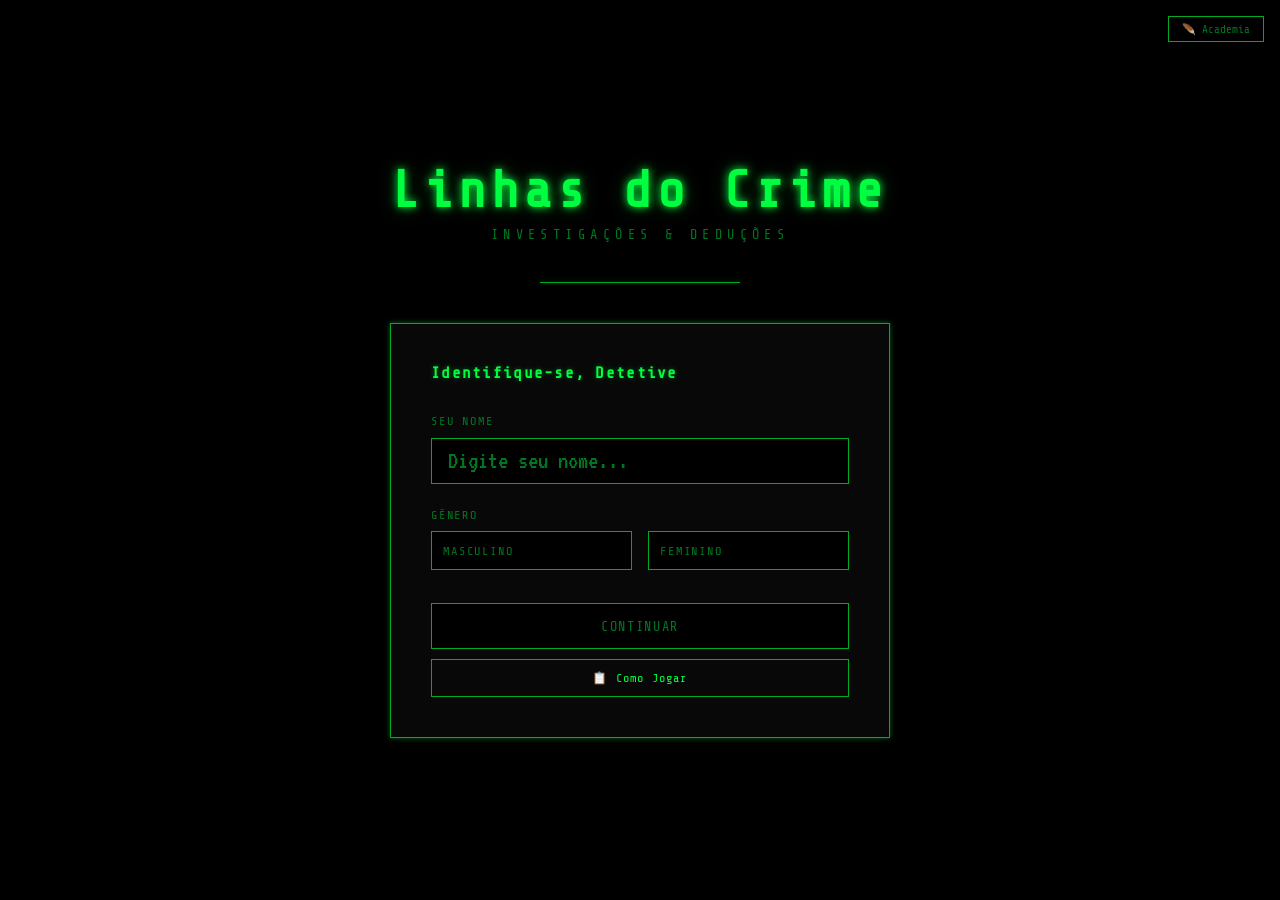
==== index.html @ e570479a "Lançamento inicial do jogo Linhas do Crime - index.html: tela de entrada com cadastro de nome, seleç" ====
<!DOCTYPE html>
<html lang="pt-BR">
<head>
  <meta charset="UTF-8" />
  <meta name="viewport" content="width=device-width, initial-scale=1.0" />
  <title>Linhas do Crime</title>
  <link rel="stylesheet" href="style.css" />
</head>
<body>

<button class="btn-tema btn-tema-flutuante" onclick="Tema.alternar()">🪶 Academia</button>

<div class="tela-inicio">
  <h1 class="logo-titulo">Linhas do Crime</h1>
  <p class="logo-subtitulo">Investigações &amp; Deduções</p>
  <div class="separador"></div>

  <!-- TELA 1: Nome e gênero -->
  <div class="painel" id="tela-cadastro">
    <h2>Identifique-se, Detetive</h2>

    <div class="campo">
      <label for="input-nome">Seu nome</label>
      <input type="text" id="input-nome" placeholder="Digite seu nome..." maxlength="30" />
    </div>

    <div class="campo">
      <label>Gênero</label>
      <div class="opcoes-genero">
        <label class="opcao-genero" id="label-masc">
          <input type="radio" name="genero" value="M" /> Masculino
        </label>
        <label class="opcao-genero" id="label-fem">
          <input type="radio" name="genero" value="F" /> Feminino
        </label>
      </div>
    </div>

    <button class="btn-primario" id="btn-continuar" disabled>Continuar</button>
    <button class="btn-como-jogar" id="btn-como-jogar">📋 Como Jogar</button>
  </div>

  <!-- TELA 3: Manual de Investigação -->
  <div class="painel painel-manual oculto" id="tela-como-jogar">

    <div class="manual-header">
      <span class="manual-icone">📋</span>
      <h2 class="manual-titulo">Manual de Investigação</h2>
    </div>

    <div class="manual-topicos">

      <div class="manual-topico">
        <span class="manual-topico-icone">🔍</span>
        <div>
          <h3>Analise as Pistas</h3>
          <p>Leia as evidências na barra lateral para cruzar as informações do crime.</p>
        </div>
      </div>

      <div class="manual-topico">
        <span class="manual-topico-icone">📝</span>
        <div>
          <h3>Caderno de Notas</h3>
          <p>Clique nas células para alternar:
            <span class="manual-estado-vazio">[ ]</span> Vazio
            <span class="manual-seta">→</span>
            <span class="manual-estado-x">✕</span> Descarte
            <span class="manual-seta">→</span>
            <span class="manual-estado-v">✓</span> Confirmado
          </p>
        </div>
      </div>

      <div class="manual-topico">
        <span class="manual-topico-icone">⚖️</span>
        <div>
          <h3>Formule a Acusação</h3>
          <p>Marque os <span class="manual-estado-v">✓</span> corretos e clique em <strong>"Formular Acusação"</strong> para o veredito.</p>
        </div>
      </div>

    </div>

    <p class="manual-rodape-dica">💡 Cada suspeito possui apenas uma arma e esteve em um único local.</p>

    <button class="btn-primario" id="btn-voltar-manual">← Voltar para o Início</button>
  </div>

  <!-- TELA 2: Modo de jogo -->
  <div class="painel oculto" id="tela-modo">
    <h2>Como deseja jogar?</h2>

    <div class="opcoes-modo">
      <div class="opcao-modo" id="opcao-historia" data-modo="historia">
        <h3>Modo História</h3>
        <p>Os casos são revelados em ordem. Resolva um para desbloquear o próximo.</p>
      </div>
      <div class="opcao-modo" id="opcao-livre" data-modo="livre">
        <h3>Modo Livre</h3>
        <p>Escolha qualquer caso disponível e jogue na ordem que quiser.</p>
      </div>
    </div>

    <!-- Lista de casos (aparece apenas no modo livre) -->
    <div id="lista-casos-container" class="oculto">
      <p class="secao-titulo" style="margin-bottom:0.8rem;">Selecione o caso</p>
      <div class="lista-casos" id="lista-casos"></div>
    </div>

    <button class="btn-primario" id="btn-jogar" disabled>Iniciar Investigação</button>
  </div>
</div>

<script src="casos/registro.js"></script>
<script src="progresso.js"></script>
<script src="tema.js"></script>
<script>Tema.carregar();</script>
<script>
  // Dados do formulário
  let nomeEscolhido = "";
  let generoEscolhido = "";
  let modoEscolhido = "";
  let casoEscolhido = "";

  // ── Tela 1: validação do formulário ──

  const inputNome = document.getElementById("input-nome");
  const btnContinuar = document.getElementById("btn-continuar");
  const radios = document.querySelectorAll("input[name='genero']");

  function validarCadastro() {
    const nomeOk = inputNome.value.trim().length >= 2;
    const generoOk = generoEscolhido !== "";
    btnContinuar.disabled = !(nomeOk && generoOk);
  }

  inputNome.addEventListener("input", validarCadastro);

  radios.forEach(function(radio) {
    radio.addEventListener("change", function() {
      generoEscolhido = this.value;
      document.getElementById("label-masc").classList.toggle("selecionado", generoEscolhido === "M");
      document.getElementById("label-fem").classList.toggle("selecionado", generoEscolhido === "F");
      validarCadastro();
    });
  });

  document.getElementById("btn-como-jogar").addEventListener("click", function() {
    document.getElementById("tela-cadastro").classList.add("oculto");
    document.getElementById("tela-como-jogar").classList.remove("oculto");
  });

  document.getElementById("btn-voltar-manual").addEventListener("click", function() {
    document.getElementById("tela-como-jogar").classList.add("oculto");
    document.getElementById("tela-cadastro").classList.remove("oculto");
  });

  btnContinuar.addEventListener("click", function() {
    nomeEscolhido = inputNome.value.trim();
    Progresso.salvarJogador(nomeEscolhido, generoEscolhido);
    document.getElementById("tela-cadastro").classList.add("oculto");
    document.getElementById("tela-modo").classList.remove("oculto");
  });

  // ── Tela 2: seleção de modo ──

  const btnJogar = document.getElementById("btn-jogar");

  document.querySelectorAll(".opcao-modo").forEach(function(el) {
    el.addEventListener("click", function() {
      document.querySelectorAll(".opcao-modo").forEach(function(o) { o.classList.remove("selecionado"); });
      el.classList.add("selecionado");
      modoEscolhido = el.dataset.modo;

      if (modoEscolhido === "historia") {
        document.getElementById("lista-casos-container").classList.add("oculto");
        // No modo história, seleciona automaticamente o próximo caso desbloqueado
        casoEscolhido = proximoCasoDesbloqueado();
        btnJogar.disabled = !casoEscolhido;
      } else {
        document.getElementById("lista-casos-container").classList.remove("oculto");
        renderizarListaCasos();
        btnJogar.disabled = true;
      }
    });
  });

  function proximoCasoDesbloqueado() {
    for (let i = 0; i < registroCasos.length; i++) {
      if (Progresso.estaDesbloqueado(registroCasos[i], registroCasos)) {
        if (!Progresso.casosConcluidos().includes(registroCasos[i])) {
          return registroCasos[i];
        }
      }
    }
    // Todos concluídos: volta ao primeiro
    return registroCasos[0];
  }

  function renderizarListaCasos() {
    const container = document.getElementById("lista-casos");
    container.innerHTML = "";
    const concluidos = Progresso.casosConcluidos();

    registroCasos.forEach(function(id) {
      const desbloqueado = Progresso.estaDesbloqueado(id, registroCasos);
      const concluido = concluidos.includes(id);

      const item = document.createElement("div");
      item.className = "item-caso" + (desbloqueado ? "" : " bloqueado");

      item.innerHTML =
        "<div>" +
          "<div class='item-caso-numero'>#" + id + "</div>" +
          "<div class='item-caso-titulo'>Carregando...</div>" +
        "</div>" +
        "<div class='item-caso-status" + (concluido ? " concluido" : "") + "'>" +
          (concluido ? "Concluído ✓" : desbloqueado ? "Disponível" : "Bloqueado 🔒") +
        "</div>";

      if (desbloqueado) {
        item.addEventListener("click", function() {
          document.querySelectorAll(".item-caso").forEach(function(i) { i.style.borderColor = ""; });
          item.style.borderColor = "var(--dourado)";
          casoEscolhido = id;
          btnJogar.disabled = false;
        });
      }

      container.appendChild(item);
    });

    // Carrega os títulos dos casos dinamicamente
    carregarTitulosCasos();
  }

  function carregarTitulosCasos() {
    // Os títulos são lidos dos objetos de caso que já estão carregados
    const itens = document.querySelectorAll(".item-caso");
    itens.forEach(function(item, i) {
      const id = registroCasos[i];
      const casoObj = window["caso" + id];
      if (casoObj) {
        item.querySelector(".item-caso-titulo").textContent = casoObj.titulo;
      }
    });
  }

  btnJogar.addEventListener("click", function() {
    if (!casoEscolhido) return;
    window.location.href = "jogo.html?caso=" + casoEscolhido + "&modo=" + modoEscolhido;
  });

  // ── Verifica se jogador já tem cadastro salvo ──
  const jogadorSalvo = Progresso.carregarJogador();
  if (jogadorSalvo) {
    inputNome.value = jogadorSalvo.nome;
    generoEscolhido = jogadorSalvo.genero;
    const radioSalvo = document.querySelector("input[value='" + jogadorSalvo.genero + "']");
    if (radioSalvo) radioSalvo.checked = true;
    document.getElementById("label-masc").classList.toggle("selecionado", jogadorSalvo.genero === "M");
    document.getElementById("label-fem").classList.toggle("selecionado", jogadorSalvo.genero === "F");
    validarCadastro();
  }
</script>

<!-- Carrega todos os casos para que os títulos fiquem disponíveis na lista -->
<script src="casos/20260001.js"></script>
<script src="casos/20260002.js"></script>

</body>
</html>
---- style.css ----
/* ─── FONTES ─── */
@import url('https://fonts.googleapis.com/css2?family=Share+Tech+Mono&family=VT323&family=Playfair+Display:wght@600&display=swap');

/* ─── RESET ─── */
*, *::before, *::after { box-sizing: border-box; margin: 0; padding: 0; }

:root {
  --bg:         #000000;
  --bg2:        #080808;
  --card:       #0a0a0a;
  --verde:      #00ff41;
  --verde-med:  #00cc33;
  --verde-dim:  #007722;
  --verde-dark: #002200;
  --borda:      #00aa22;
  --branco:     #ffffff;
  --branco-dim: #cccccc;
  --texto:      #ffffff;
  --texto-dim:  #00aa22;
  --glow:       0 0 8px #00ff41, 0 0 20px rgba(0,255,65,0.3);
  --glow-fraco: 0 0 5px rgba(0,255,65,0.4);
}

body {
  background-color: var(--bg);
  color: var(--texto);
  font-family: 'VT323', monospace;
  font-size: 26px;
  min-height: 100vh;
}

/* ─── TELA DE INÍCIO ─── */
.tela-inicio {
  display: flex;
  flex-direction: column;
  align-items: center;
  justify-content: center;
  min-height: 100vh;
  padding: 2rem;
}

.logo-titulo {
  font-family: 'Share Tech Mono', monospace;
  font-size: 3.2rem;
  color: var(--verde);
  text-align: center;
  text-shadow: var(--glow);
  letter-spacing: 0.1em;
  margin-bottom: 0.5rem;
}

.logo-subtitulo {
  font-family: 'Share Tech Mono', monospace;
  font-size: 0.85rem;
  color: var(--verde-dim);
  letter-spacing: 0.4em;
  text-transform: uppercase;
  text-align: center;
  margin-bottom: 2.5rem;
}

.btn-como-jogar {
  width: 100%;
  background: transparent;
  color: var(--verde);
  border: 1px solid var(--borda);
  font-family: 'Share Tech Mono', monospace;
  font-size: 0.75rem;
  letter-spacing: 0.1em;
  padding: 0.7rem;
  cursor: pointer;
  margin-top: 0.6rem;
  transition: background 0.2s, border-color 0.2s, box-shadow 0.2s;
}

.btn-como-jogar:hover {
  background: #001a00;
  border-color: var(--verde);
  box-shadow: var(--glow-fraco);
}

.separador {
  width: 200px;
  height: 1px;
  background: var(--borda);
  box-shadow: var(--glow-fraco);
  margin: 0 auto 2.5rem;
}

.painel {
  background: var(--bg2);
  border: 1px solid var(--borda);
  box-shadow: var(--glow-fraco);
  padding: 2.5rem;
  width: 100%;
  max-width: 500px;
}

.painel h2 {
  font-family: 'Share Tech Mono', monospace;
  font-size: 1rem;
  color: var(--verde);
  margin-bottom: 2rem;
  letter-spacing: 0.08em;
  text-shadow: var(--glow-fraco);
}

.campo { margin-bottom: 1.5rem; }

.campo label {
  display: block;
  font-family: 'Share Tech Mono', monospace;
  font-size: 0.75rem;
  color: var(--verde-dim);
  letter-spacing: 0.15em;
  text-transform: uppercase;
  margin-bottom: 0.6rem;
}

.campo input[type="text"] {
  width: 100%;
  background: var(--bg);
  border: 1px solid var(--borda);
  color: var(--branco);
  font-family: 'VT323', monospace;
  font-size: 1.6rem;
  padding: 0.6rem 1rem;
  outline: none;
  transition: border-color 0.2s, box-shadow 0.2s;
}

.campo input[type="text"]:focus {
  border-color: var(--verde);
  box-shadow: var(--glow-fraco);
}

.campo input[type="text"]::placeholder { color: var(--verde-dim); }

/* ─── GÊNERO ─── */
.opcoes-genero { display: flex; gap: 1rem; }

.opcao-genero {
  flex: 1;
  display: flex;
  align-items: center;
  justify-content: center;
  gap: 0.5rem;
  background: var(--bg);
  border: 1px solid var(--borda);
  padding: 0.7rem;
  cursor: pointer;
  font-family: 'VT323', monospace;
  font-size: 1.5rem;
  color: var(--branco-dim);
  transition: border-color 0.2s, color 0.2s, box-shadow 0.2s;
}

.opcao-genero input[type="radio"] { display: none; }

.opcao-genero.selecionado {
  border-color: var(--verde);
  color: var(--branco);
  box-shadow: var(--glow-fraco);
}

/* ─── BOTÕES ─── */
.btn-primario {
  width: 100%;
  background: var(--verde-dark);
  color: var(--verde);
  border: 1px solid var(--verde);
  font-family: 'Share Tech Mono', monospace;
  font-size: 0.85rem;
  letter-spacing: 0.12em;
  text-transform: uppercase;
  padding: 0.9rem;
  cursor: pointer;
  box-shadow: var(--glow-fraco);
  transition: background 0.2s, box-shadow 0.2s;
}

.btn-primario:hover {
  background: #003300;
  box-shadow: var(--glow);
}

.btn-primario:disabled {
  background: var(--bg);
  color: var(--verde-dim);
  border-color: var(--borda);
  box-shadow: none;
  cursor: not-allowed;
}

.btn-secundario {
  flex: 1;
  background: transparent;
  color: var(--verde-dim);
  border: 1px solid var(--borda);
  font-family: 'VT323', monospace;
  font-size: 1.2rem;
  padding: 0.7rem;
  cursor: pointer;
  transition: color 0.2s, border-color 0.2s;
}

.btn-secundario:hover {
  color: var(--verde);
  border-color: var(--verde);
}

.oculto { display: none !important; }

/* ─── MODO DE JOGO ─── */
.opcoes-modo { display: flex; flex-direction: column; gap: 1rem; margin-bottom: 1.5rem; }

.opcao-modo {
  background: var(--bg);
  border: 1px solid var(--borda);
  padding: 1.2rem 1.5rem;
  cursor: pointer;
  transition: border-color 0.2s, box-shadow 0.2s;
}

.opcao-modo:hover {
  border-color: var(--verde);
  box-shadow: var(--glow-fraco);
}

.opcao-modo h3 {
  font-family: 'Share Tech Mono', monospace;
  font-size: 0.9rem;
  color: var(--branco);
  margin-bottom: 0.4rem;
}

.opcao-modo p {
  font-family: 'VT323', monospace;
  color: var(--branco-dim);
  font-size: 1.2rem;
}

.opcao-modo.selecionado {
  border-color: var(--verde);
  background: #001a00;
  box-shadow: var(--glow-fraco);
}

/* ─── MANUAL DE INVESTIGAÇÃO ─── */
.painel-manual {
  max-width: 520px;
  padding: 1.5rem 2rem;
}

.manual-header {
  display: flex;
  align-items: center;
  gap: 0.7rem;
  margin-bottom: 1.2rem;
  padding-bottom: 0.8rem;
  border-bottom: 1px solid var(--borda);
}

.manual-icone { font-size: 1.4rem; }

.manual-titulo {
  font-family: 'Share Tech Mono', monospace;
  font-size: 1rem;
  color: var(--verde);
  text-shadow: var(--glow-fraco);
  letter-spacing: 0.1em;
  margin-bottom: 0;
}

.manual-topicos {
  display: flex;
  flex-direction: column;
  gap: 1rem;
  margin-bottom: 1.2rem;
}

.manual-topico {
  display: flex;
  align-items: flex-start;
  gap: 0.9rem;
  border-left: 3px solid var(--borda);
  padding: 0.6rem 0 0.6rem 1rem;
  transition: border-color 0.2s;
}

.manual-topico:hover { border-color: var(--verde); }

.manual-topico-icone { font-size: 1.3rem; flex-shrink: 0; margin-top: 0.1rem; }

.manual-topico h3 {
  font-family: 'Share Tech Mono', monospace;
  font-size: 0.78rem;
  color: var(--branco);
  letter-spacing: 0.05em;
  margin-bottom: 0.3rem;
}

.manual-topico p {
  font-family: 'VT323', monospace;
  font-size: 1.2rem;
  color: var(--branco-dim);
  line-height: 1.5;
}

.manual-topico p strong { color: var(--branco); }

.manual-estado-vazio {
  font-family: 'VT323', monospace;
  color: var(--verde-dim);
  border: 1px solid var(--borda);
  padding: 0 0.4rem;
  font-size: 1rem;
}

.manual-estado-x {
  color: #ff2222;
  text-shadow: 0 0 5px rgba(255,0,0,0.4);
  font-size: 1.1rem;
}

.manual-estado-v {
  color: var(--verde);
  text-shadow: var(--glow-fraco);
  font-size: 1.1rem;
}

.manual-seta {
  font-family: 'VT323', monospace;
  color: var(--borda);
  font-size: 1rem;
}

.manual-rodape-dica {
  font-family: 'VT323', monospace;
  font-size: 1.1rem;
  color: #aaaa66;
  border-top: 1px solid #222200;
  padding-top: 0.8rem;
  margin-bottom: 1.2rem;
  line-height: 1.4;
}

/* ─── LISTA DE CASOS ─── */
.lista-casos { display: flex; flex-direction: column; gap: 0.6rem; margin-bottom: 1.5rem; }

.item-caso {
  display: flex;
  align-items: center;
  justify-content: space-between;
  background: var(--bg);
  border: 1px solid var(--borda);
  padding: 0.9rem 1.2rem;
  cursor: pointer;
  transition: border-color 0.2s, box-shadow 0.2s;
}

.item-caso:hover {
  border-color: var(--verde);
  box-shadow: var(--glow-fraco);
}

.item-caso.bloqueado { opacity: 0.3; cursor: not-allowed; }

.item-caso-numero {
  font-family: 'Share Tech Mono', monospace;
  font-size: 1rem;
  color: var(--verde);
}

.item-caso-titulo {
  font-family: 'VT323', monospace;
  font-size: 1.3rem;
  color: var(--branco);
}

.item-caso-status { font-family: 'VT323', monospace; font-size: 1rem; color: var(--verde-dim); }
.item-caso-status.concluido { color: var(--verde); text-shadow: var(--glow-fraco); }

/* ─── CABEÇALHO DO JOGO ─── */
.jogo-header {
  background: var(--bg2);
  border-bottom: 1px solid var(--borda);
  padding: 0.7rem 1.5rem;
  display: flex;
  align-items: center;
  gap: 1.5rem;
  flex-shrink: 0;
}

.btn-voltar {
  background: transparent;
  color: var(--verde-dim);
  border: 1px solid var(--borda);
  font-family: 'Share Tech Mono', monospace;
  font-size: 0.72rem;
  padding: 0.35rem 0.8rem;
  cursor: pointer;
  white-space: nowrap;
  transition: color 0.15s, border-color 0.15s;
  flex-shrink: 0;
}

.btn-voltar:hover {
  color: var(--branco);
  border-color: var(--branco);
}

.caso-numero {
  font-family: 'Share Tech Mono', monospace;
  font-size: 1.1rem;
  color: var(--verde);
  letter-spacing: 0.2em;
  text-shadow: var(--glow-fraco);
  white-space: nowrap;
}

.caso-titulo {
  font-family: 'Share Tech Mono', monospace;
  font-size: 1rem;
  color: var(--branco);
  text-shadow: var(--glow-fraco);
}

/* ─── CORPO DO JOGO — tela cheia ─── */
html, body { height: 100%; overflow: hidden; }

body {
  display: flex;
  flex-direction: column;
}

.jogo-corpo {
  flex: 1;
  display: flex;
  flex-direction: column;
  overflow: hidden;
  padding: 0;
}

/* ─── FAIXA DA HISTÓRIA ─── */
.faixa-historia {
  flex-shrink: 0;
  padding: 0.6rem 1.2rem;
  background: var(--bg2);
  border-bottom: 1px solid var(--borda);
  display: flex;
  align-items: baseline;
  gap: 1rem;
}

.faixa-historia .secao-titulo {
  white-space: nowrap;
  margin-bottom: 0;
  border-bottom: none;
  padding-bottom: 0;
}

#historia {
  font-family: 'VT323', monospace;
  font-size: 1.3rem;
  line-height: 1.5;
  color: var(--branco);
}

/* ─── CURSOR MÁQUINA DE ESCREVER ─── */
.cursor-digitando {
  display: inline;
  color: var(--verde);
  font-weight: bold;
  animation: piscar-cursor 0.55s step-end infinite;
  transition: opacity 0.4s;
}

@keyframes piscar-cursor {
  0%, 100% { opacity: 1; }
  50%       { opacity: 0; }
}

body.academia .cursor-digitando {
  color: #8b5e1a;
}

/* ─── TÍTULOS DE SEÇÃO ─── */
.secao-titulo {
  font-family: 'Share Tech Mono', monospace;
  font-size: 0.8rem;
  color: var(--branco);
  letter-spacing: 0.2em;
  text-transform: uppercase;
  border-bottom: 1px solid var(--borda);
  padding-bottom: 0.4rem;
  margin-bottom: 0.6rem;
  display: block;
}

/* ─── GRADE PRINCIPAL: 4 colunas ─── */
.grade-principal {
  flex: 1;
  display: grid;
  grid-template-columns: 1fr 1fr 1fr 1.2fr;
  gap: 0;
  overflow: hidden;
}

.coluna {
  display: flex;
  flex-direction: column;
  border-right: 1px solid var(--borda);
  padding: 0.8rem;
  overflow: hidden;
}

.coluna:last-child { border-right: none; }

.coluna-cards {
  flex: 1;
  overflow-y: auto;
  display: flex;
  flex-direction: column;
  gap: 0.5rem;
  padding-right: 0.3rem;
}

/* Scrollbar discreta */
.coluna-cards::-webkit-scrollbar { width: 4px; }
.coluna-cards::-webkit-scrollbar-track { background: transparent; }
.coluna-cards::-webkit-scrollbar-thumb { background: var(--borda); }

/* Coluna de pistas empurra o botão para baixo */
.coluna-pistas {
  display: flex;
  flex-direction: column;
}

.coluna-pistas .coluna-cards { flex: 1; }

/* ─── GRADE DE CARTÕES (mantida para compatibilidade) ─── */
.grade-cards {
  display: grid;
  grid-template-columns: repeat(3, 1fr);
  gap: 1rem;
}

.card {
  background: var(--card);
  border: 1px solid var(--borda);
  transition: border-color 0.2s, box-shadow 0.2s;
}

.card-info {
  flex: 1;
  display: flex;
  flex-direction: column;
  justify-content: center;
  padding: 0.6rem 0.8rem;
  min-width: 0;
}

.card h3 {
  font-family: 'Share Tech Mono', monospace;
  font-size: 0.95rem;
  color: var(--branco);
  line-height: 1.5;
  margin-bottom: 0.25rem;
}

.card ul {
  list-style: none;
  font-family: 'VT323', monospace;
  font-size: 1.2rem;
  color: var(--branco-dim);
  line-height: 1.5;
}

.card ul li::before { content: "> "; color: var(--verde); }

.card .detalhe, .card-info p {
  font-family: 'VT323', monospace;
  font-size: 1.15rem;
  color: var(--branco-dim);
  line-height: 1.4;
  margin-top: 0.25rem;
}

.card .peso, .card .ambiente {
  font-family: 'Share Tech Mono', monospace;
  font-size: 0.68rem;
  color: var(--verde);
  text-transform: uppercase;
  letter-spacing: 0.1em;
  margin-bottom: 0.25rem;
}

/* ─── CARTÃO: layout horizontal ─── */
.card {
  display: flex;
  flex-direction: row;
  align-items: stretch;
}

/* ─── MINIATURA À ESQUERDA ─── */
.card-imagem {
  width: 80px;
  min-width: 80px;
  overflow: hidden;
  border-right: 1px solid var(--borda);
  flex-shrink: 0;
}

.card-imagem img {
  width: 100%;
  height: 100%;
  object-fit: cover;
  display: block;
  filter: grayscale(40%) sepia(60%) hue-rotate(80deg) brightness(0.75);
  transition: filter 0.3s;
}

/* Armas: mostra o objeto inteiro sem cortar */
.card-arma .card-imagem {
  background: #050505;
}

.card-arma .card-imagem img {
  object-fit: contain;
  padding: 6px;
}

.card-destacado .card-imagem img {
  filter: grayscale(0%) sepia(80%) hue-rotate(80deg) brightness(0.9);
}

.card-imagem-vazia {
  display: flex;
  align-items: center;
  justify-content: center;
  color: var(--borda);
  font-family: 'Share Tech Mono', monospace;
  font-size: 0.45rem;
  writing-mode: vertical-rl;
  letter-spacing: 0.1em;
  background: var(--bg2);
}

.card-imagem-vazia::after { content: "SEM IMAGEM"; }

/* ─── SPOTLIGHT: quando há pista ativa, escurece quem não é relevante ─── */
.grade-ativa .card {
  opacity: 0.25;
  filter: brightness(0.4);
  transition: opacity 0.25s, filter 0.25s, border-color 0.25s, box-shadow 0.25s;
}

/* Cartão destacado: aparece com força total */
.grade-ativa .card-destacado {
  opacity: 1;
  filter: brightness(1.1);
  border-color: var(--verde);
  border-width: 2px;
  box-shadow: 0 0 12px #00ff41, 0 0 30px rgba(0,255,65,0.5), inset 0 0 8px rgba(0,255,65,0.08);
  transform: scale(1.03);
  z-index: 2;
  position: relative;
}

.grade-ativa .card-destacado h3 {
  color: var(--verde);
  text-shadow: var(--glow);
}

.grade-ativa .card-destacado .card-imagem img {
  filter: grayscale(0%) sepia(30%) hue-rotate(80deg) brightness(1.1);
}

/* ─── TAMANHOS POR TIPO DE CARTÃO ─── */

/* Suspeitos: levemente menores */
.card-suspeito .card-imagem { width: 70px; min-width: 70px; }
.card-suspeito h3            { font-size: 0.7rem; }
.card-suspeito .card ul      { font-size: 1rem; }
.card-suspeito .card-info p  { font-size: 0.95rem; }

/* Armas e Locais: maiores */
.card-arma .card-imagem,
.card-local .card-imagem     { width: 100px; min-width: 100px; }
.card-arma h3,
.card-local h3               { font-size: 0.88rem; }
.card-arma .card ul,
.card-local .card ul         { font-size: 1.3rem; }
.card-arma .card-info p,
.card-local .card-info p     { font-size: 1.25rem; }
.card-arma .card .peso,
.card-local .card .ambiente  { font-size: 0.72rem; }

/* ─── PISTAS ─── */
.pista {
  background: #1a2a1a;
  border: 1px solid #448844;
  padding: 0.8rem 1rem 0.8rem 2.5rem;
  margin-bottom: 0.5rem;
  cursor: pointer;
  font-family: 'VT323', monospace;
  font-size: 1.3rem;
  line-height: 1.5;
  color: #ddf0dd;
  position: relative;
  transition: border-color 0.2s, box-shadow 0.2s, color 0.2s, background 0.2s;
}

.pista::before {
  content: "?";
  font-family: 'Share Tech Mono', monospace;
  font-size: 0.85rem;
  color: var(--verde);
  position: absolute;
  left: 1rem;
  top: 50%;
  transform: translateY(-50%);
}

.pista:hover {
  border-color: var(--verde);
  box-shadow: var(--glow-fraco);
  color: var(--verde);
}

.pista-ativa {
  border-color: var(--verde);
  background: #001a00;
  color: var(--branco);
  box-shadow: var(--glow-fraco);
}

.pista-ativa::before {
  content: "▶";
  color: var(--verde);
  font-size: 0.75rem;
}

.pista-vista {
  color: #88aa88;
  border-color: #2a4a2a;
  background: #111e11;
}

.pista-vista::before {
  content: "✓";
  color: var(--verde-med);
}

/* Pista vista E ativa ao mesmo tempo */
.pista-vista.pista-ativa {
  color: var(--branco);
  border-color: var(--verde);
  background: #001a00;
  box-shadow: var(--glow-fraco);
}

.pista-vista.pista-ativa::before {
  content: "▶";
  color: var(--verde);
  font-size: 0.75rem;
}

/* ─── PREVIEW DE IMAGEM (hover) ─── */
.img-preview {
  position: fixed;
  z-index: 200;
  border: 2px solid var(--verde);
  box-shadow: var(--glow);
  background: #000;
  pointer-events: none;
  opacity: 0;
  transition: opacity 0.15s;
}

.img-preview.visivel { opacity: 1; }

.img-preview img {
  width: 260px;
  height: 260px;
  object-fit: contain;
  display: block;
  filter: none;
}

/* ─── BOTÕES CADERNO + ACUSAR ─── */
.container-acusar {
  text-align: center;
  padding: 0.8rem 0;
  flex-shrink: 0;
  display: flex;
  flex-direction: column;
  gap: 0.5rem;
}

.btn-caderno {
  width: 100%;
  background: transparent;
  color: var(--verde);
  border: 1px solid var(--borda);
  font-family: 'Share Tech Mono', monospace;
  font-size: 0.85rem;
  letter-spacing: 0.08em;
  padding: 0.7rem;
  cursor: pointer;
  transition: background 0.2s, box-shadow 0.2s;
}

.btn-caderno:hover {
  background: #001a00;
  box-shadow: var(--glow-fraco);
}

/* ─── BOTÃO ACUSAR ─── */
.btn-acusar {
  background: var(--verde-dark);
  color: var(--verde);
  border: 1px solid var(--verde);
  font-family: 'Share Tech Mono', monospace;
  font-size: 0.85rem;
  letter-spacing: 0.15em;
  text-transform: uppercase;
  padding: 1rem 3rem;
  cursor: pointer;
  box-shadow: var(--glow-fraco);
  transition: background 0.2s, box-shadow 0.2s;
}

.btn-acusar:hover {
  background: #003300;
  box-shadow: var(--glow);
}

/* ─── MODAL CADERNO DE ANOTAÇÕES ─── */
.modal-caderno-conteudo {
  background: var(--bg2);
  border: 1px solid var(--verde);
  box-shadow: var(--glow);
  padding: 2rem 2.5rem 2.5rem;
  width: 98vw;
  max-width: 1300px;
  max-height: 95vh;
  overflow-y: auto;
}

.modal-caderno-header {
  display: flex;
  align-items: center;
  justify-content: space-between;
  gap: 1rem;
  margin-bottom: 1.8rem;
  flex-wrap: wrap;
  border-bottom: 1px solid var(--borda);
  padding-bottom: 1rem;
}

.modal-caderno-header h2 {
  font-family: 'Share Tech Mono', monospace;
  font-size: 1.1rem;
  color: var(--verde);
  text-shadow: var(--glow-fraco);
  letter-spacing: 0.08em;
  margin-bottom: 0;
}

.caderno-instrucao {
  font-family: 'VT323', monospace;
  font-size: 1.3rem;
  color: var(--branco-dim);
  flex: 1;
  line-height: 1.4;
}

.txt-x { color: #ff2222; font-weight: bold; }
.txt-v { color: var(--verde); font-weight: bold; }

.caderno-header-acoes {
  display: flex;
  gap: 0.6rem;
  align-items: center;
  flex-shrink: 0;
}

.btn-limpar-tudo {
  background: rgba(69, 10, 10, 0.3);
  color: #f87171;
  border: 2px solid #ef4444;
  border-radius: 4px;
  font-family: 'Share Tech Mono', monospace;
  font-size: 0.82rem;
  font-weight: bold;
  padding: 0.45rem 1rem;
  cursor: pointer;
  white-space: nowrap;
  text-transform: uppercase;
  letter-spacing: 0.1em;
  box-shadow: 0 0 10px rgba(239, 68, 68, 0.2);
  transition: background 0.15s, color 0.15s, box-shadow 0.15s;
}

.btn-limpar-tudo:hover {
  background: #ef4444;
  color: #000;
  box-shadow: 0 0 16px rgba(239, 68, 68, 0.6);
}

.btn-fechar-caderno {
  background: transparent;
  color: var(--verde);
  border: 1px solid var(--verde);
  font-family: 'Share Tech Mono', monospace;
  font-size: 0.7rem;
  padding: 0.4rem 0.9rem;
  cursor: pointer;
  white-space: nowrap;
  transition: background 0.15s, box-shadow 0.15s;
}

.btn-fechar-caderno:hover {
  background: rgba(0, 80, 0, 0.3);
  box-shadow: var(--glow-fraco);
}

/* Cabeçalho de cada seção do grid */
.caderno-secao-cabecalho {
  display: flex;
  align-items: center;
  justify-content: space-between;
  gap: 0.5rem;
}

.caderno-subtitulo { margin-bottom: 0; border-bottom: none; }

.btn-limpar-grid {
  background: #4ade80;
  color: #000;
  border: 1px solid #22c55e;
  border-radius: 3px;
  font-family: 'Share Tech Mono', monospace;
  font-size: 0.65rem;
  font-weight: 900;
  padding: 0.15rem 0.55rem;
  cursor: pointer;
  white-space: nowrap;
  text-transform: uppercase;
  transition: background 0.15s;
}

.btn-limpar-grid:hover {
  background: #86efac;
}

/* Linha separadora abaixo do cabeçalho da seção */
.caderno-secao-cabecalho::after {
  display: none;
}

.caderno-secao > .caderno-secao-cabecalho + table,
.caderno-secao-cabecalho {
  border-bottom: 1px solid var(--borda);
  padding-bottom: 0.5rem;
  margin-bottom: 0.3rem;
}

/* ─── LAYOUT: 3 grids lado a lado ─── */
.caderno-grids {
  display: grid;
  grid-template-columns: repeat(3, auto);
  justify-content: space-evenly;
  gap: 2rem 3rem;
}

.caderno-secao { display: flex; flex-direction: column; gap: 0.8rem; }

.caderno-subtitulo {
  font-family: 'Share Tech Mono', monospace;
  font-size: 0.82rem;
  color: var(--verde);
  letter-spacing: 0.15em;
  text-transform: uppercase;
  border-bottom: 1px solid var(--borda);
  padding-bottom: 0.5rem;
  text-align: center;
}

/* ─── TABELA ─── */
.caderno-grid { border-collapse: collapse; }

/* Célula vazia do canto superior esquerdo */
.caderno-th-vazio {
  width: 72px;
  height: 72px;
  background: transparent;
  border: none;
}

/* Células de cabeçalho com ícone (imagem) */
.caderno-th-icone {
  width: 72px;
  height: 72px;
  padding: 4px;
  border: 1px solid var(--borda);
  background: #050505;
  cursor: default;
  vertical-align: middle;
  text-align: center;
}

.caderno-th-icone:hover {
  border-color: var(--verde);
  box-shadow: var(--glow-fraco);
}

/* Imagem dentro do cabeçalho */
.caderno-icone {
  width: 62px;
  height: 62px;
  object-fit: cover;
  display: block;
  margin: auto;
  filter: grayscale(30%) sepia(40%) hue-rotate(80deg) brightness(0.8);
  transition: filter 0.2s;
}

.caderno-th-icone:hover .caderno-icone {
  filter: none;
}

/* Células de dados — clicáveis */
.caderno-grid td {
  width: 72px;
  height: 72px;
  text-align: center;
  vertical-align: middle;
  border: 1px solid var(--borda);
  cursor: pointer;
  user-select: none;
  background: var(--bg);
  transition: background 0.1s, border-color 0.1s;
  position: relative;
}

.caderno-grid td:hover {
  background: #001800;
  border-color: var(--verde);
}

/* Estado vazio: mostra ponto central discreto */
.caderno-grid td:empty::after,
.caderno-grid td:not(.celula-x):not(.celula-v)::after {
  content: "·";
  color: var(--borda);
  font-size: 1.2rem;
  line-height: 1;
}

/* Estado X — descarte */
.caderno-grid td.celula-x {
  background: #1a0000;
  border-color: #660000;
}

.caderno-grid td.celula-x span {
  font-family: 'Share Tech Mono', monospace;
  font-size: 1.8rem;
  color: #ff2222;
  text-shadow: 0 0 6px #ff0000, 0 0 14px rgba(255,0,0,0.4);
  display: block;
  line-height: 1;
}

/* Estado V — confirmado */
.caderno-grid td.celula-v {
  background: #001800;
  border-color: var(--verde);
}

.caderno-grid td.celula-v span {
  font-family: 'Share Tech Mono', monospace;
  font-size: 2rem;
  color: #00ff41;
  text-shadow: 0 0 8px #00ff41, 0 0 18px rgba(0,255,65,0.6);
  display: block;
  line-height: 1;
}

/* ─── FOOTER DO CADERNO ─── */
.caderno-footer {
  margin-top: 2rem;
  padding-top: 1.2rem;
  border-top: 1px solid var(--borda);
  text-align: center;
}

.btn-acusar-caderno {
  background: var(--verde-dark);
  color: var(--verde);
  border: 1px solid var(--verde);
  font-family: 'Share Tech Mono', monospace;
  font-size: 1rem;
  letter-spacing: 0.1em;
  padding: 1rem 2.5rem;
  cursor: pointer;
  box-shadow: var(--glow-fraco);
  transition: background 0.2s, box-shadow 0.2s;
}

.btn-acusar-caderno:hover {
  background: #003300;
  box-shadow: var(--glow);
}

/* ─── POPUP DE CONFIRMAÇÃO DE ACUSAÇÃO ─── */
.popup-confirmacao {
  position: fixed;
  inset: 0;
  background: rgba(0,0,0,0.75);
  display: flex;
  align-items: center;
  justify-content: center;
  z-index: 200;
  padding: 1rem;
}

.popup-conteudo {
  background: var(--bg2);
  border: 1px solid var(--verde);
  box-shadow: var(--glow);
  padding: 2rem 2.5rem;
  width: 100%;
  max-width: 480px;
}

.popup-titulo {
  font-family: 'Share Tech Mono', monospace;
  font-size: 0.9rem;
  color: var(--verde);
  text-shadow: var(--glow-fraco);
  letter-spacing: 0.1em;
  margin-bottom: 0.5rem;
}

.popup-subtitulo {
  font-family: 'VT323', monospace;
  font-size: 1.2rem;
  color: var(--branco-dim);
  margin-bottom: 1.5rem;
}

.popup-item {
  display: flex;
  align-items: center;
  gap: 0.8rem;
  padding: 0.6rem 0.8rem;
  margin-bottom: 0.5rem;
  border: 1px solid var(--borda);
  background: var(--bg);
}

.popup-item-vazio {
  border-color: #440000;
  background: #0d0000;
}

.popup-item-icone {
  font-size: 1.3rem;
  flex-shrink: 0;
}

.popup-item-rotulo {
  font-family: 'Share Tech Mono', monospace;
  font-size: 0.75rem;
  color: var(--branco);
  letter-spacing: 0.08em;
  text-transform: uppercase;
  flex-shrink: 0;
  width: 70px;
}

.popup-item-valor {
  font-family: 'VT323', monospace;
  font-size: 1.4rem;
  color: var(--branco);
}

.popup-item-vazio .popup-item-valor {
  color: #ff4444;
  font-style: italic;
}

.popup-pergunta {
  font-family: 'VT323', monospace;
  font-size: 1.2rem;
  color: var(--branco-dim);
  margin: 1.2rem 0 0;
}

.popup-acoes {
  display: flex;
  gap: 0.8rem;
  margin-top: 1.2rem;
}

/* ─── TOOLTIP DO CADERNO ─── */
.caderno-tooltip {
  position: fixed;
  z-index: 300;
  background: var(--bg2);
  border: 1px solid var(--verde);
  box-shadow: var(--glow-fraco);
  color: var(--branco);
  font-family: 'VT323', monospace;
  font-size: 1.4rem;
  padding: 0.4rem 1rem;
  pointer-events: none;
  white-space: nowrap;
  opacity: 0;
  transition: opacity 0.15s;
}

.caderno-tooltip.visivel { opacity: 1; }

/* ─── MODAIS ─── */
.modal {
  position: fixed;
  inset: 0;
  background: rgba(0, 0, 0, 0.92);
  display: flex;
  align-items: center;
  justify-content: center;
  z-index: 100;
  padding: 1rem;
}

.modal-conteudo {
  background: var(--bg2);
  border: 1px solid var(--verde);
  box-shadow: var(--glow);
  padding: 2.5rem;
  width: 100%;
  max-width: 480px;
}

.modal-conteudo h2 {
  font-family: 'Share Tech Mono', monospace;
  font-size: 1rem;
  color: var(--verde);
  margin-bottom: 2rem;
  text-align: center;
  letter-spacing: 0.1em;
  text-shadow: var(--glow-fraco);
}

.modal-campo { margin-bottom: 1.2rem; }

.modal-campo label {
  display: block;
  font-family: 'Share Tech Mono', monospace;
  font-size: 0.68rem;
  color: var(--branco);
  letter-spacing: 0.1em;
  text-transform: uppercase;
  margin-bottom: 0.4rem;
}

.modal-campo select {
  width: 100%;
  background: var(--bg);
  border: 1px solid var(--borda);
  color: var(--branco);
  font-family: 'VT323', monospace;
  font-size: 1.3rem;
  padding: 0.6rem 0.8rem;
  cursor: pointer;
  outline: none;
}

.modal-campo select:focus { border-color: var(--verde); box-shadow: var(--glow-fraco); }

.modal-acoes { display: flex; gap: 0.8rem; margin-top: 2rem; }

.resultado-icone { font-size: 2.5rem; text-align: center; margin-bottom: 1rem; }

.resultado-texto {
  font-family: 'VT323', monospace;
  font-size: 1.35rem;
  text-align: center;
  line-height: 1.7;
  color: var(--branco);
  margin-bottom: 1.5rem;
}

/* ─── BOTÃO DE TEMA ─── */
.btn-tema {
  background: transparent;
  color: var(--verde-dim);
  border: 1px solid var(--borda);
  font-family: 'Share Tech Mono', monospace;
  font-size: 0.68rem;
  padding: 0.35rem 0.8rem;
  cursor: pointer;
  white-space: nowrap;
  transition: color 0.15s, border-color 0.15s;
  flex-shrink: 0;
}

.btn-tema:hover { color: var(--branco); border-color: var(--branco); }

.btn-tema-flutuante {
  position: fixed;
  top: 1rem;
  right: 1rem;
  z-index: 50;
}

/* ─── RESPONSIVO ─── */
@media (max-width: 900px) {
  html, body { overflow: auto; height: auto; }
  .jogo-corpo { overflow: visible; }
  .grade-principal { grid-template-columns: 1fr 1fr; overflow: visible; }
  .coluna { overflow: visible; border-right: none; border-bottom: 1px solid var(--borda); }
  .coluna-cards { overflow: visible; }
  .grade-cards { grid-template-columns: 1fr; }
  .jogo-header { padding: 0.6rem 1rem; }
  .painel { padding: 1.5rem; }
  .logo-titulo { font-size: 1.8rem; }
  .faixa-historia { flex-direction: column; gap: 0.3rem; }
}

/* ═══════════════════════════════════════════════════════════════
   TEMA ACADEMIA — Escritório de Luxo, Pergaminho & Latão
   ═══════════════════════════════════════════════════════════════ */

body.academia {
  background-color: #1a0c06;
  background-image:
    repeating-linear-gradient(93deg, transparent, transparent 2px, rgba(180,120,40,0.03) 2px, rgba(180,120,40,0.03) 3px),
    repeating-linear-gradient(0deg,   transparent, transparent 10px, rgba(0,0,0,0.07) 10px, rgba(0,0,0,0.07) 11px);
  color: #2c1a0e;
}

/* ── Variáveis sobrescritas ── */
body.academia { --borda: #c8a84b; --verde: #8b5e1a; --verde-dim: #a07840; --glow: none; --glow-fraco: none; }

/* ── Logo / Index ── */
body.academia .logo-titulo  { color: #c8a84b; text-shadow: 1px 2px 0 #5a3a08; }
body.academia .logo-subtitulo { color: #8b6a30; }
body.academia .separador    { background: #c8a84b; box-shadow: none; }

/* ── Painel base ── */
body.academia .painel {
  background: linear-gradient(150deg, #f9edca, #eddba0, #f4e2ba);
  border: 2px solid #c8a84b;
  box-shadow: 4px 4px 0 #7a4e10, 0 0 30px rgba(60,20,0,0.3);
}

body.academia .painel h2          { color: #3d1e0a; font-family: 'Playfair Display', serif; }
body.academia .campo label        { color: #5c3a1e; }
body.academia .campo input[type="text"] { background: #fdf7e4; border-color: #c8a84b; color: #2c1a0e; }
body.academia .campo input[type="text"]:focus { border-color: #8b4e10; box-shadow: none; }
body.academia .campo input[type="text"]::placeholder { color: #a08060; }

/* ── Gênero ── */
body.academia .opcao-genero             { background: #f5e4bc; border-color: #c8a84b; color: #3d1e0a; }
body.academia .opcao-genero.selecionado { background: #e8c870; border-color: #8b5e1a; color: #1a0f08; box-shadow: none; transform: none; }

/* ── Botões ── */
body.academia .btn-primario         { background: #c8a84b; color: #1a0f08; border-color: #8b5e1a; box-shadow: 3px 3px 0 #5a3a08; }
body.academia .btn-primario:hover   { background: #e8c870; box-shadow: 1px 1px 0 #5a3a08; }
body.academia .btn-primario:disabled { background: #d4c090; color: #8b7a5a; border-color: #b0a060; box-shadow: none; }
body.academia .btn-secundario       { color: #6b4a2a; border-color: #c8a84b; }
body.academia .btn-secundario:hover { color: #2c1a0e; border-color: #2c1a0e; }
body.academia .btn-como-jogar       { color: #8b5e1a; border-color: #c8a84b; }
body.academia .btn-como-jogar:hover { background: rgba(200,168,75,0.12); box-shadow: none; }

/* ── Modo de jogo ── */
body.academia .opcao-modo             { background: #f5e4bc; border-color: #c8a84b; box-shadow: 2px 2px 0 #7a4e10; }
body.academia .opcao-modo h3          { color: #2c1a0e; }
body.academia .opcao-modo p           { color: #6b4a2a; }
body.academia .opcao-modo:hover       { border-color: #8b5e1a; box-shadow: 1px 1px 0 #7a4e10; }
body.academia .opcao-modo.selecionado { background: #e8c870; border-color: #8b5e1a; box-shadow: 1px 1px 0 #5a3a08; }
body.academia .opcao-modo.selecionado h3 { color: #1a0f08; }

/* ── Lista de casos ── */
body.academia .item-caso             { background: #f5e4bc; border-color: #c8a84b; box-shadow: 2px 2px 0 #7a4e10; }
body.academia .item-caso:hover       { border-color: #8b4e10; box-shadow: 1px 1px 0 #7a4e10; }
body.academia .item-caso-numero      { color: #8b5e1a; }
body.academia .item-caso-titulo      { color: #2c1a0e; }
body.academia .item-caso-status      { color: #8b7a5a; }
body.academia .item-caso-status.concluido { color: #2d6a2d; text-shadow: none; }

/* ── Cabeçalho do jogo ── */
body.academia .jogo-header    { background: #2d1a0e; border-color: #c8a84b; }
body.academia .caso-numero    { color: #c8a84b; text-shadow: none; }
body.academia .caso-titulo    { color: #f5e4bc; text-shadow: none; font-family: 'Playfair Display', serif; }
body.academia .btn-voltar     { color: #c8a84b; border-color: #c8a84b; }
body.academia .btn-voltar:hover { color: #f5e4bc; border-color: #f5e4bc; }
body.academia .btn-tema       { color: #c8a84b; border-color: #c8a84b; }

/* ── Faixa história ── */
body.academia .faixa-historia { background: #3d2010; border-color: #c8a84b; }
body.academia #historia       { background: transparent; color: #f5e4bc; border-left-color: #c8a84b; font-style: normal; }
body.academia .secao-titulo   { color: #c8a84b; border-color: #8b6a30; }
body.academia .coluna         { border-color: #8b6a30; }
body.academia .coluna-cards::-webkit-scrollbar-thumb { background: #c8a84b; }

/* ── Cards ── */
body.academia .card {
  background: linear-gradient(145deg, #f9edca, #f0dfa8);
  border: 1px solid #c8a84b;
  box-shadow: 2px 3px 8px rgba(60,20,0,0.35);
}
body.academia .card h3                { color: #2c1a0e; font-family: 'Playfair Display', serif; font-size: 0.92rem; }
body.academia .card ul                { color: #5c3a1e; }
body.academia .card ul li::before    { color: #c8a84b; }
body.academia .card .detalhe,
body.academia .card-info p           { color: #6b4a2a; }
body.academia .card .peso,
body.academia .card .ambiente        { color: #8b5e1a; }
body.academia .card-imagem           { border-color: #c8a84b; }
body.academia .card-imagem img       {
  filter:
    grayscale(30%)
    sepia(70%)
    hue-rotate(-10deg)
    saturate(0.8)
    brightness(1.05);
}
body.academia .card-arma .card-imagem { background: #f9edca; }
body.academia .card-arma .card-imagem img { object-fit: contain; padding: 6px; }

/* ── Spotlight ── */
body.academia .grade-ativa .card                        { opacity: 0.25; filter: brightness(0.5); }
body.academia .grade-ativa .card-destacado              { opacity: 1; filter: brightness(1.05); border-color: #c8a84b; box-shadow: 0 0 14px rgba(200,168,75,0.55), 2px 2px 6px rgba(60,20,0,0.3); transform: scale(1.03); }
body.academia .grade-ativa .card-destacado h3           { color: #6b2a0a; text-shadow: none; }
body.academia .grade-ativa .card-destacado .card-imagem img { filter: sepia(10%) contrast(1) brightness(1); }

/* ── Pistas ── */
body.academia .pista {
  background: linear-gradient(135deg, #f9edca, #f0dfa8);
  border: 1px solid #c8a84b;
  color: #2c1a0e;
  box-shadow: 1px 2px 4px rgba(60,20,0,0.2);
  opacity: 1;
}
body.academia .pista::before            { color: #c8a84b; }
body.academia .pista:hover              { background: linear-gradient(135deg, #f5e090, #edd870); border-color: #8b5e1a; color: #1a0f08; box-shadow: none; opacity: 1; }
body.academia .pista-ativa              { background: linear-gradient(135deg, #f0d860, #e8c840); border-color: #8b4e10; color: #1a0f08; box-shadow: 0 0 10px rgba(200,168,75,0.4); opacity: 1; }
body.academia .pista-ativa::before,
body.academia .pista-vista.pista-ativa::before { color: #8b3a08; }
body.academia .pista-vista              { opacity: 1; background: linear-gradient(135deg, #e8d8a8, #deca90); border-color: #a08030; color: #6b4a20; }
body.academia .pista-vista::before      { color: #3a7a3a; }

/* ── Botões do jogo ── */
body.academia .btn-caderno    { color: #8b5e1a; border-color: #c8a84b; }
body.academia .btn-caderno:hover { background: rgba(200,168,75,0.15); box-shadow: none; }
body.academia .btn-acusar     { background: #6b1010; color: #f5e4bc; border-color: #c8a84b; box-shadow: 3px 3px 0 #3d0808; }
body.academia .btn-acusar:hover { background: #8b1a1a; box-shadow: 1px 1px 0 #3d0808; }

/* ── Preview ── */
body.academia .img-preview    { border-color: #c8a84b; box-shadow: 3px 3px 12px rgba(60,20,0,0.5); }

/* ── Modais ── */
body.academia .modal          { background: rgba(20,8,2,0.9); }
body.academia .modal-conteudo {
  background: linear-gradient(145deg, #f9edca, #f0dfa8);
  border: 2px solid #c8a84b;
  box-shadow: 4px 4px 0 #5a3a08, 0 0 20px rgba(60,20,0,0.4);
}
body.academia .modal-conteudo h2 { color: #2c1a0e; text-shadow: none; font-family: 'Playfair Display', serif; }
body.academia .modal-campo label { color: #3d2010; }
body.academia .modal-campo select { background: #fdf7e4; border-color: #c8a84b; color: #2c1a0e; }
body.academia .resultado-texto  { color: #2c1a0e; }

/* ── Caderno ── */
body.academia .modal-caderno-conteudo {
  background: linear-gradient(145deg, #f9edca, #f0dfa8);
  border: 2px solid #c8a84b;
  box-shadow: 4px 4px 0 #5a3a08;
}
body.academia .modal-caderno-header h2 { color: #2c1a0e; text-shadow: none; font-family: 'Playfair Display', serif; }
body.academia .caderno-instrucao       { color: #5c3a1e; }
body.academia .txt-x                   { color: #cc1a1a; }
body.academia .txt-v                   { color: #1a6b1a; }
body.academia .btn-fechar-caderno      { color: #8b5e1a; border-color: #c8a84b; }
body.academia .btn-fechar-caderno:hover { color: #2c1a0e; border-color: #2c1a0e; background: transparent; box-shadow: none; }
body.academia .btn-limpar-tudo         { color: #cc3030; border-color: #cc3030; background: rgba(100,10,10,0.08); box-shadow: none; }
body.academia .btn-limpar-tudo:hover   { background: rgba(204,48,48,0.15); color: #aa1a1a; box-shadow: none; }
body.academia .caderno-subtitulo       { color: #8b5e1a; border-color: #c8a84b; }
body.academia .caderno-th-icone        { background: #f0dfa8; border-color: #c8a84b; }
body.academia .caderno-icone           { filter: sepia(25%) contrast(0.95); }
body.academia .caderno-th-icone:hover .caderno-icone { filter: none; }
body.academia .caderno-grid td              { background: #fdf7e4; border-color: #d4b870; }
body.academia .caderno-grid td:hover        { background: #f5e08a; border-color: #8b5e1a; }
body.academia .caderno-grid td:not(.celula-x):not(.celula-v)::after { color: #c8a84b; }
body.academia .caderno-grid td.celula-x     { background: #fff0f0; border-color: #cc4444; }
body.academia .caderno-grid td.celula-x span { color: #cc1a1a; text-shadow: none; }
body.academia .caderno-grid td.celula-v     { background: #f0fff0; border-color: #2d8b2d; }
body.academia .caderno-grid td.celula-v span { color: #1a6b1a; text-shadow: none; }
body.academia .caderno-footer              { border-color: #c8a84b; }
body.academia .btn-acusar-caderno          { background: #c8a84b; color: #1a0f08; border-color: #8b5e1a; box-shadow: 3px 3px 0 #5a3a08; }
body.academia .btn-acusar-caderno:hover    { background: #e8c870; box-shadow: 1px 1px 0 #5a3a08; }
body.academia .caderno-tooltip             { background: #f9edca; border-color: #c8a84b; color: #2c1a0e; box-shadow: 2px 2px 8px rgba(60,20,0,0.3); }

/* ── Popup acusação ── */
body.academia .popup-confirmacao    { background: rgba(20,8,2,0.88); }
body.academia .popup-conteudo       { background: linear-gradient(145deg, #f9edca, #f0dfa8); border: 2px solid #c8a84b; box-shadow: 4px 4px 0 #5a3a08; }
body.academia .popup-titulo         { color: #2c1a0e; text-shadow: none; font-family: 'Playfair Display', serif; }
body.academia .popup-subtitulo      { color: #5c3a1e; }
body.academia .popup-item           { background: #fdf7e4; border-color: #c8a84b; }
body.academia .popup-item-vazio     { background: #fff5f5; border-color: #cc4444; }
body.academia .popup-item-rotulo    { color: #2c1a0e; }
body.academia .popup-item-valor     { color: #2c1a0e; }
body.academia .popup-item-vazio .popup-item-valor { color: #cc1a1a; }
body.academia .popup-pergunta       { color: #5c3a1e; }

/* ── Manual ── */
body.academia .painel-manual    { background: linear-gradient(150deg, #f9edca, #eddba0, #f4e2ba); border-color: #c8a84b; box-shadow: 4px 4px 0 #7a4e10; }
body.academia .manual-header    { border-color: #c8a84b; }
body.academia .manual-titulo    { color: #3d1e0a; text-shadow: none; font-family: 'Playfair Display', serif; }
body.academia .manual-topico    { border-color: #c8a84b; }
body.academia .manual-topico:hover { border-color: #8b4e10; }
body.academia .manual-topico h3 { color: #2c1a0e; }
body.academia .manual-topico p  { color: #5c3a1e; }
body.academia .manual-topico p strong { color: #2c1a0e; }
body.academia .manual-estado-vazio { color: #8b6a30; border-color: #c8a84b; }
body.academia .manual-estado-x  { color: #cc1a1a; text-shadow: none; }
body.academia .manual-estado-v  { color: #1a6b1a; text-shadow: none; }
body.academia .manual-seta      { color: #c8a84b; }
body.academia .manual-rodape-dica { color: #8b6a30; border-color: #d4b870; }
body.academia .btn-como-jogar   { color: #8b5e1a; border-color: #c8a84b; }
body.academia .btn-como-jogar:hover { background: rgba(200,168,75,0.12); box-shadow: none; }
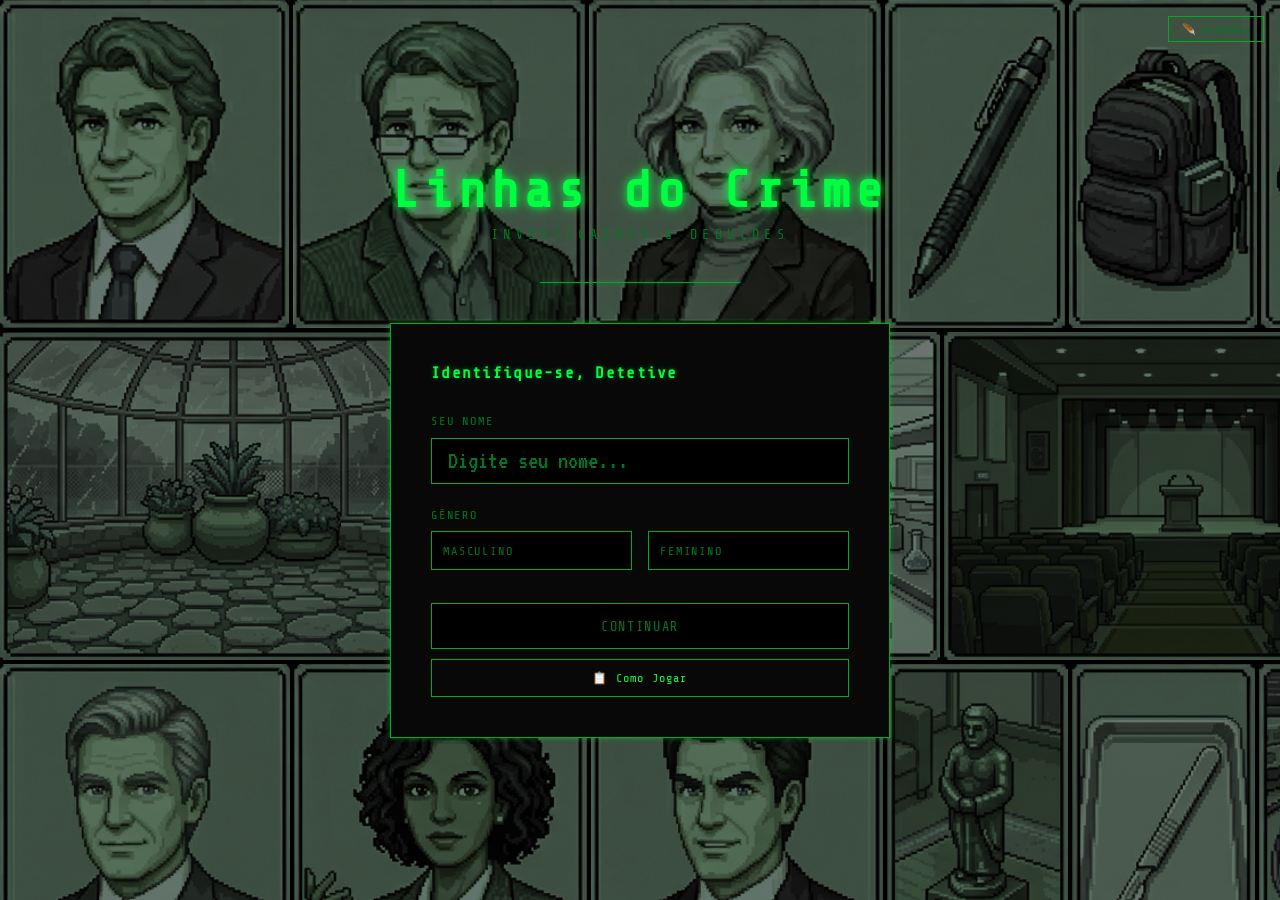
==== commit cfd5674e: "Adiciona galeria animada de fundo na tela inicial - index.html: três faixas de imagens animadas (dua" ====
--- a/index.html
+++ b/index.html
@@ -9,6 +9,13 @@
 <body>
 
 <button class="btn-tema btn-tema-flutuante" onclick="Tema.alternar()">🪶 Academia</button>
+
+<!-- Galeria animada de fundo -->
+<div class="fundo-galeria">
+  <div class="galeria-faixa" id="galeria-faixa-1"></div>
+  <div class="galeria-faixa galeria-inversa" id="galeria-faixa-2"></div>
+  <div class="galeria-faixa" id="galeria-faixa-3"></div>
+</div>
 
 <div class="tela-inicio">
   <h1 class="logo-titulo">Linhas do Crime</h1>
@@ -269,5 +276,38 @@
 <script src="casos/20260001.js"></script>
 <script src="casos/20260002.js"></script>
 
+<script>
+  // ── Galeria animada de fundo ──
+  var GALERIA_IMGS = [
+    'carlinhos','glauco','tereza',
+    'lapis','mochila','cordao',
+    'campo','cantina','reitoria',
+    'bernardo','clarice','malta',
+    'estatueta','bisturi','fio',
+    'auditorio','laboratorio','jardim'
+  ];
+
+  function popularFaixa(id, lista) {
+    var faixa = document.getElementById(id);
+    if (!faixa) return;
+    // Duplica para loop contínuo sem corte
+    var dupla = lista.concat(lista);
+    dupla.forEach(function(nome) {
+      var img = document.createElement('img');
+      img.src = 'assets/imagens/locais/' + nome + '.png';
+      img.alt = nome;
+      img.className = 'galeria-item';
+      faixa.appendChild(img);
+    });
+  }
+
+  var invertida = GALERIA_IMGS.slice().reverse();
+  var deslocada  = GALERIA_IMGS.slice(9).concat(GALERIA_IMGS.slice(0, 9));
+
+  popularFaixa('galeria-faixa-1', GALERIA_IMGS);
+  popularFaixa('galeria-faixa-2', invertida);
+  popularFaixa('galeria-faixa-3', deslocada);
+</script>
+
 </body>
 </html>
--- a/style.css
+++ b/style.css
@@ -25,12 +25,69 @@
   background-color: var(--bg);
   color: var(--texto);
   font-family: 'VT323', monospace;
-  font-size: 26px;
+  font-size: 20px;
   min-height: 100vh;
+}
+
+/* ─── GALERIA ANIMADA DE FUNDO (index.html) ─── */
+.fundo-galeria {
+  position: fixed;
+  inset: 0;
+  z-index: 0;
+  overflow: hidden;
+  display: flex;
+  flex-direction: column;
+  gap: 4px;
+}
+
+.galeria-faixa {
+  flex: 1;
+  display: flex;
+  gap: 4px;
+  animation: galeria-esquerda 40s linear infinite;
+}
+
+.galeria-inversa {
+  animation: galeria-direita 45s linear infinite;
+}
+
+.galeria-item {
+  height: 100%;
+  width: auto;
+  min-width: 180px;
+  object-fit: cover;
+  flex-shrink: 0;
+  filter: grayscale(40%) sepia(60%) hue-rotate(80deg) brightness(0.45);
+  transition: filter 0.35s ease;
+  cursor: default;
+}
+
+.galeria-item:hover {
+  filter: none;
+}
+
+body.academia .galeria-item {
+  filter: grayscale(30%) sepia(70%) hue-rotate(-10deg) saturate(0.8) brightness(0.55);
+}
+
+body.academia .galeria-item:hover {
+  filter: none;
+}
+
+@keyframes galeria-esquerda {
+  from { transform: translateX(0); }
+  to   { transform: translateX(-50%); }
+}
+
+@keyframes galeria-direita {
+  from { transform: translateX(-50%); }
+  to   { transform: translateX(0); }
 }
 
 /* ─── TELA DE INÍCIO ─── */
 .tela-inicio {
+  position: relative;
+  z-index: 1;
   display: flex;
   flex-direction: column;
   align-items: center;
@@ -426,16 +483,21 @@
   text-shadow: var(--glow-fraco);
 }
 
-/* ─── CORPO DO JOGO — tela cheia ─── */
-html, body { height: 100%; overflow: hidden; }
-
-body {
+/* ─── CORPO DO JOGO — tela cheia (só jogo.html) ─── */
+body.pagina-jogo {
+  position: fixed;
+  top: 0;
+  left: 0;
+  right: 0;
+  bottom: 0;
+  overflow: hidden;
   display: flex;
   flex-direction: column;
 }
 
 .jogo-corpo {
   flex: 1;
+  min-height: 0;
   display: flex;
   flex-direction: column;
   overflow: hidden;
@@ -445,7 +507,9 @@
 /* ─── FAIXA DA HISTÓRIA ─── */
 .faixa-historia {
   flex-shrink: 0;
-  padding: 0.6rem 1.2rem;
+  max-height: 6rem;
+  overflow: hidden;
+  padding: 0.5rem 1.2rem;
   background: var(--bg2);
   border-bottom: 1px solid var(--borda);
   display: flex;
@@ -462,8 +526,8 @@
 
 #historia {
   font-family: 'VT323', monospace;
-  font-size: 1.3rem;
-  line-height: 1.5;
+  font-size: 1.05rem;
+  line-height: 1.4;
   color: var(--branco);
 }
 
@@ -501,6 +565,7 @@
 /* ─── GRADE PRINCIPAL: 4 colunas ─── */
 .grade-principal {
   flex: 1;
+  min-height: 0;
   display: grid;
   grid-template-columns: 1fr 1fr 1fr 1.2fr;
   gap: 0;
@@ -510,6 +575,7 @@
 .coluna {
   display: flex;
   flex-direction: column;
+  min-height: 0;
   border-right: 1px solid var(--borda);
   padding: 0.8rem;
   overflow: hidden;
@@ -519,6 +585,7 @@
 
 .coluna-cards {
   flex: 1;
+  min-height: 0;
   overflow-y: auto;
   display: flex;
   flex-direction: column;
@@ -563,16 +630,16 @@
 
 .card h3 {
   font-family: 'Share Tech Mono', monospace;
-  font-size: 0.95rem;
-  color: var(--branco);
-  line-height: 1.5;
-  margin-bottom: 0.25rem;
+  font-size: 0.72rem;
+  color: var(--branco);
+  line-height: 1.4;
+  margin-bottom: 0.15rem;
 }
 
 .card ul {
   list-style: none;
   font-family: 'VT323', monospace;
-  font-size: 1.2rem;
+  font-size: 0.92rem;
   color: var(--branco-dim);
   line-height: 1.5;
 }
@@ -581,19 +648,19 @@
 
 .card .detalhe, .card-info p {
   font-family: 'VT323', monospace;
-  font-size: 1.15rem;
+  font-size: 0.9rem;
   color: var(--branco-dim);
-  line-height: 1.4;
-  margin-top: 0.25rem;
+  line-height: 1.35;
+  margin-top: 0.15rem;
 }
 
 .card .peso, .card .ambiente {
   font-family: 'Share Tech Mono', monospace;
-  font-size: 0.68rem;
+  font-size: 0.58rem;
   color: var(--verde);
   text-transform: uppercase;
   letter-spacing: 0.1em;
-  margin-bottom: 0.25rem;
+  margin-bottom: 0.15rem;
 }
 
 /* ─── CARTÃO: layout horizontal ─── */
@@ -680,33 +747,33 @@
 /* ─── TAMANHOS POR TIPO DE CARTÃO ─── */
 
 /* Suspeitos: levemente menores */
-.card-suspeito .card-imagem { width: 70px; min-width: 70px; }
-.card-suspeito h3            { font-size: 0.7rem; }
-.card-suspeito .card ul      { font-size: 1rem; }
-.card-suspeito .card-info p  { font-size: 0.95rem; }
-
-/* Armas e Locais: maiores */
+.card-suspeito .card-imagem { width: 66px; min-width: 66px; }
+.card-suspeito h3            { font-size: 0.65rem; }
+.card-suspeito .card ul      { font-size: 0.88rem; }
+.card-suspeito .card-info p  { font-size: 0.85rem; }
+
+/* Armas e Locais */
 .card-arma .card-imagem,
-.card-local .card-imagem     { width: 100px; min-width: 100px; }
+.card-local .card-imagem     { width: 88px; min-width: 88px; }
 .card-arma h3,
-.card-local h3               { font-size: 0.88rem; }
+.card-local h3               { font-size: 0.72rem; }
 .card-arma .card ul,
-.card-local .card ul         { font-size: 1.3rem; }
+.card-local .card ul         { font-size: 0.95rem; }
 .card-arma .card-info p,
-.card-local .card-info p     { font-size: 1.25rem; }
+.card-local .card-info p     { font-size: 0.92rem; }
 .card-arma .card .peso,
-.card-local .card .ambiente  { font-size: 0.72rem; }
+.card-local .card .ambiente  { font-size: 0.58rem; }
 
 /* ─── PISTAS ─── */
 .pista {
   background: #1a2a1a;
   border: 1px solid #448844;
-  padding: 0.8rem 1rem 0.8rem 2.5rem;
-  margin-bottom: 0.5rem;
+  padding: 0.5rem 0.8rem 0.5rem 2rem;
+  margin-bottom: 0.4rem;
   cursor: pointer;
   font-family: 'VT323', monospace;
-  font-size: 1.3rem;
-  line-height: 1.5;
+  font-size: 1rem;
+  line-height: 1.4;
   color: #ddf0dd;
   position: relative;
   transition: border-color 0.2s, box-shadow 0.2s, color 0.2s, background 0.2s;
@@ -1321,11 +1388,11 @@
 
 /* ─── RESPONSIVO ─── */
 @media (max-width: 900px) {
-  html, body { overflow: auto; height: auto; }
-  .jogo-corpo { overflow: visible; }
-  .grade-principal { grid-template-columns: 1fr 1fr; overflow: visible; }
-  .coluna { overflow: visible; border-right: none; border-bottom: 1px solid var(--borda); }
-  .coluna-cards { overflow: visible; }
+  body.pagina-jogo { overflow: auto; height: auto; max-height: none; }
+  .jogo-corpo { overflow: visible; min-height: unset; }
+  .grade-principal { grid-template-columns: 1fr 1fr; overflow: visible; min-height: unset; }
+  .coluna { overflow: visible; min-height: unset; border-right: none; border-bottom: 1px solid var(--borda); }
+  .coluna-cards { overflow: visible; min-height: unset; }
   .grade-cards { grid-template-columns: 1fr; }
   .jogo-header { padding: 0.6rem 1rem; }
   .painel { padding: 1.5rem; }
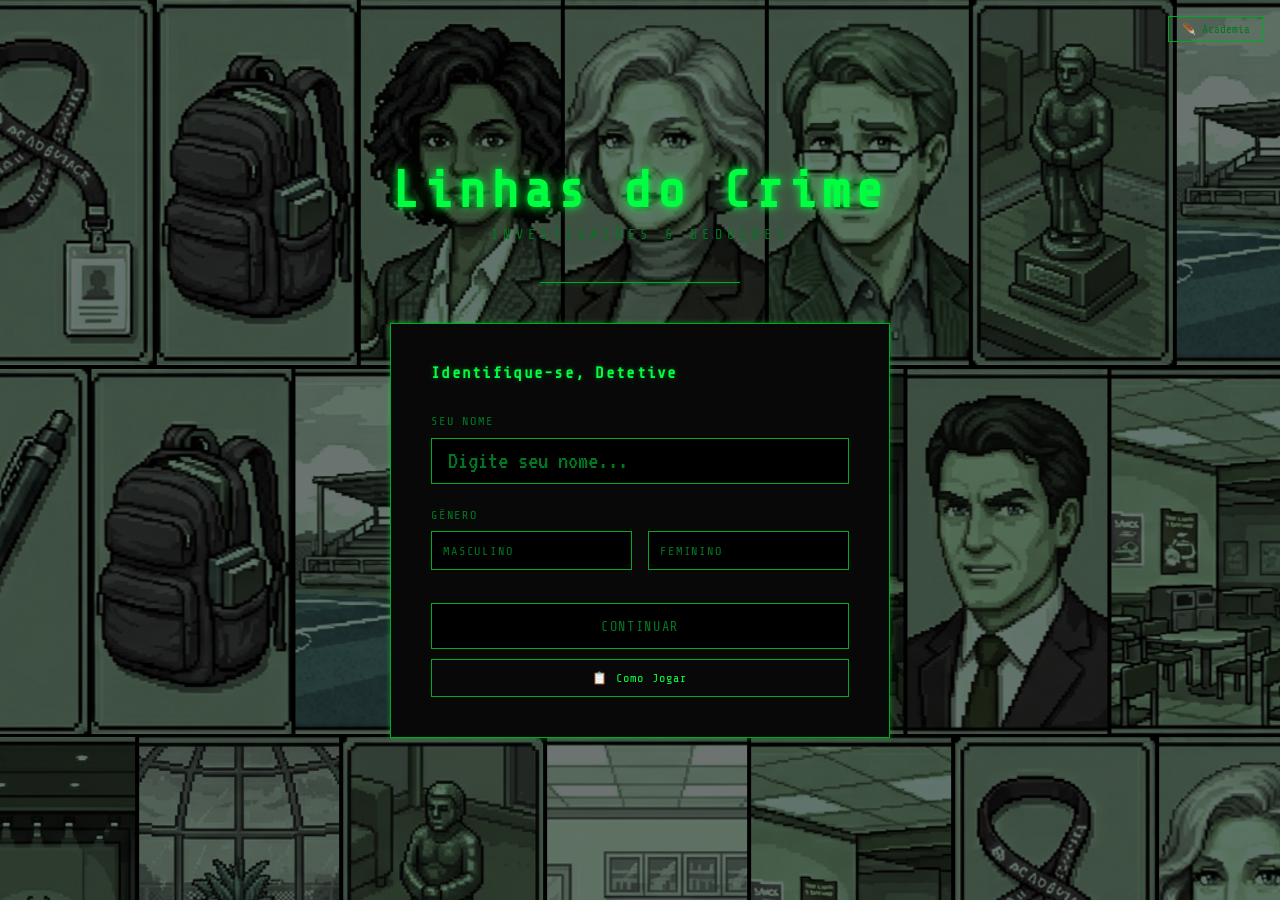
==== commit db7421cf: "Corrige galeria, hover das imagens e ajustes visuais - index.html: corrige posição inicial da faixa " ====
--- a/index.html
+++ b/index.html
@@ -277,36 +277,89 @@
 <script src="casos/20260002.js"></script>
 
 <script>
-  // ── Galeria animada de fundo ──
-  var GALERIA_IMGS = [
-    'carlinhos','glauco','tereza',
-    'lapis','mochila','cordao',
-    'campo','cantina','reitoria',
-    'bernardo','clarice','malta',
-    'estatueta','bisturi','fio',
-    'auditorio','laboratorio','jardim'
-  ];
-
-  function popularFaixa(id, lista) {
-    var faixa = document.getElementById(id);
+  // ── Galeria animada infinita ──
+
+  function coletarTodasImagens() {
+    var todas = [];
+    registroCasos.forEach(function(id) {
+      var caso = window['caso' + id];
+      if (!caso) return;
+      caso.suspeitos.forEach(function(s) { if (s.imagem) todas.push(s.imagem); });
+      caso.armas.forEach(function(a)     { if (a.imagem) todas.push(a.imagem); });
+      caso.locais.forEach(function(l)    { if (l.imagem) todas.push(l.imagem); });
+    });
+    return todas;
+  }
+
+  function embaralhar(arr) {
+    var a = arr.slice();
+    for (var i = a.length - 1; i > 0; i--) {
+      var j = Math.floor(Math.random() * (i + 1));
+      var tmp = a[i]; a[i] = a[j]; a[j] = tmp;
+    }
+    return a;
+  }
+
+  // Limita a 20 imagens embaralhadas
+  var banco = embaralhar(coletarTodasImagens()).slice(0, 20);
+
+  function iniciarFaixa(faixaId, vel) {
+    var faixa = document.getElementById(faixaId);
     if (!faixa) return;
-    // Duplica para loop contínuo sem corte
-    var dupla = lista.concat(lista);
-    dupla.forEach(function(nome) {
+
+    var LARGURA = 204; // 200px imagem + 4px gap
+    var dir     = vel < 0 ? -1 : 1;
+    var lista   = embaralhar(banco.slice());
+    var idx     = 0;
+    var pos     = 0;
+
+    function proximaSrc() {
+      // Reembaralha quando termina um ciclo completo
+      if (idx > 0 && idx % lista.length === 0) lista = embaralhar(banco.slice());
+      return lista[(idx++) % lista.length];
+    }
+
+    function criarImg(src) {
       var img = document.createElement('img');
-      img.src = 'assets/imagens/locais/' + nome + '.png';
-      img.alt = nome;
+      img.src = src;
       img.className = 'galeria-item';
-      faixa.appendChild(img);
-    });
-  }
-
-  var invertida = GALERIA_IMGS.slice().reverse();
-  var deslocada  = GALERIA_IMGS.slice(9).concat(GALERIA_IMGS.slice(0, 9));
-
-  popularFaixa('galeria-faixa-1', GALERIA_IMGS);
-  popularFaixa('galeria-faixa-2', invertida);
-  popularFaixa('galeria-faixa-3', deslocada);
+      return img;
+    }
+
+    // Preenche a faixa para cobrir a tela com folga
+    var qtd = Math.ceil(window.innerWidth / LARGURA) + 4;
+    for (var i = 0; i < qtd; i++) {
+      faixa.appendChild(criarImg(proximaSrc()));
+    }
+
+    // Faixa direita: começa preenchida, com borda direita da tira na borda direita da tela
+    if (dir === 1) {
+      pos = -(qtd * LARGURA - window.innerWidth);
+    }
+
+    (function animar() {
+      pos += vel;
+
+      if (dir === -1 && pos <= -LARGURA) {
+        // Saiu pela esquerda: remove do início, adiciona nova no fim
+        faixa.removeChild(faixa.firstChild);
+        faixa.appendChild(criarImg(proximaSrc()));
+        pos += LARGURA;
+      } else if (dir === 1 && pos + faixa.childElementCount * LARGURA > window.innerWidth + LARGURA) {
+        // Saiu pela direita: remove do fim, insere nova no início
+        faixa.removeChild(faixa.lastChild);
+        faixa.insertBefore(criarImg(proximaSrc()), faixa.firstChild);
+        pos -= LARGURA;
+      }
+
+      faixa.style.transform = 'translateX(' + pos + 'px)';
+      requestAnimationFrame(animar);
+    })();
+  }
+
+  iniciarFaixa('galeria-faixa-1', -0.8);   // esquerda, velocidade média
+  iniciarFaixa('galeria-faixa-2',  0.6);   // direita, mais lenta
+  iniciarFaixa('galeria-faixa-3', -1.1);   // esquerda, mais rápida
 </script>
 
 </body>
--- a/style.css
+++ b/style.css
@@ -44,44 +44,26 @@
   flex: 1;
   display: flex;
   gap: 4px;
-  animation: galeria-esquerda 40s linear infinite;
-}
-
-.galeria-inversa {
-  animation: galeria-direita 45s linear infinite;
+  will-change: transform;
 }
 
 .galeria-item {
   height: 100%;
-  width: auto;
-  min-width: 180px;
+  width: 200px;
+  flex-shrink: 0;
   object-fit: cover;
-  flex-shrink: 0;
   filter: grayscale(40%) sepia(60%) hue-rotate(80deg) brightness(0.45);
-  transition: filter 0.35s ease;
+  transition: filter 0.4s ease;
   cursor: default;
 }
 
-.galeria-item:hover {
-  filter: none;
+body .galeria-item:hover,
+body.academia .galeria-item:hover {
+  filter: none !important;
 }
 
 body.academia .galeria-item {
   filter: grayscale(30%) sepia(70%) hue-rotate(-10deg) saturate(0.8) brightness(0.55);
-}
-
-body.academia .galeria-item:hover {
-  filter: none;
-}
-
-@keyframes galeria-esquerda {
-  from { transform: translateX(0); }
-  to   { transform: translateX(-50%); }
-}
-
-@keyframes galeria-direita {
-  from { transform: translateX(-50%); }
-  to   { transform: translateX(0); }
 }
 
 /* ─── TELA DE INÍCIO ─── */
@@ -94,6 +76,16 @@
   justify-content: center;
   min-height: 100vh;
   padding: 2rem;
+  pointer-events: none;
+}
+
+/* Reativa cliques nos elementos interativos dentro da tela-inicio */
+.tela-inicio .painel,
+.tela-inicio .logo-titulo,
+.tela-inicio .logo-subtitulo,
+.tela-inicio .separador,
+.btn-tema-flutuante {
+  pointer-events: auto;
 }
 
 .logo-titulo {
@@ -1417,7 +1409,7 @@
 
 /* ── Logo / Index ── */
 body.academia .logo-titulo  { color: #c8a84b; text-shadow: 1px 2px 0 #5a3a08; }
-body.academia .logo-subtitulo { color: #8b6a30; }
+body.academia .logo-subtitulo { color: #f0d890; text-shadow: 1px 1px 3px rgba(0,0,0,0.8); }
 body.academia .separador    { background: #c8a84b; box-shadow: none; }
 
 /* ── Painel base ── */
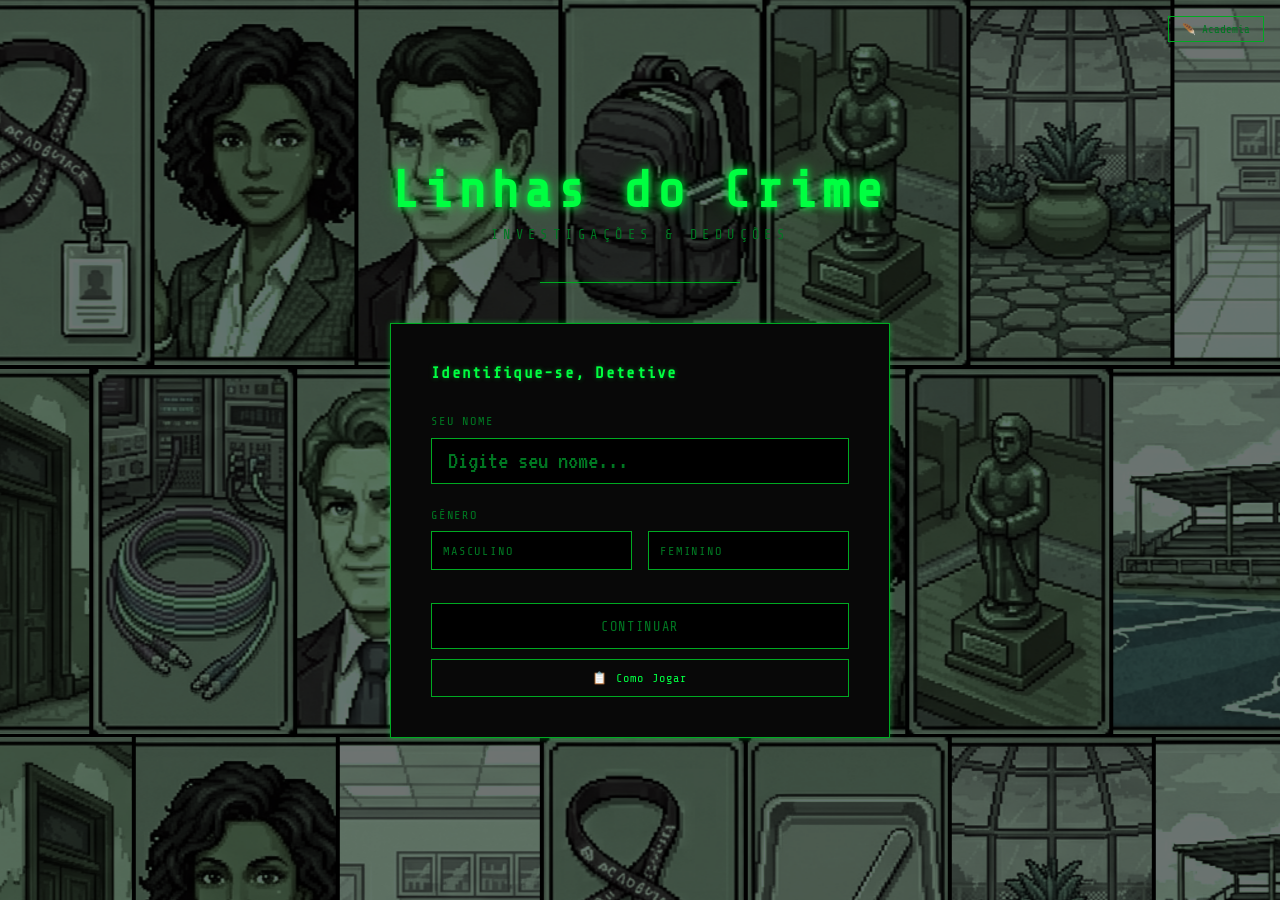
==== commit 262d86d4: "Adiciona narração, introdução animada e melhorias visuais - intro.html: tela de introdução cinematog" ====
--- a/index.html
+++ b/index.html
@@ -211,11 +211,10 @@
     const concluidos = Progresso.casosConcluidos();
 
     registroCasos.forEach(function(id) {
-      const desbloqueado = Progresso.estaDesbloqueado(id, registroCasos);
       const concluido = concluidos.includes(id);
 
       const item = document.createElement("div");
-      item.className = "item-caso" + (desbloqueado ? "" : " bloqueado");
+      item.className = "item-caso"; // Modo Livre: todos disponíveis
 
       item.innerHTML =
         "<div>" +
@@ -223,17 +222,15 @@
           "<div class='item-caso-titulo'>Carregando...</div>" +
         "</div>" +
         "<div class='item-caso-status" + (concluido ? " concluido" : "") + "'>" +
-          (concluido ? "Concluído ✓" : desbloqueado ? "Disponível" : "Bloqueado 🔒") +
+          (concluido ? "Concluído ✓" : "Disponível") +
         "</div>";
 
-      if (desbloqueado) {
-        item.addEventListener("click", function() {
+      item.addEventListener("click", function() {
           document.querySelectorAll(".item-caso").forEach(function(i) { i.style.borderColor = ""; });
           item.style.borderColor = "var(--dourado)";
           casoEscolhido = id;
           btnJogar.disabled = false;
         });
-      }
 
       container.appendChild(item);
     });
@@ -256,7 +253,11 @@
 
   btnJogar.addEventListener("click", function() {
     if (!casoEscolhido) return;
-    window.location.href = "jogo.html?caso=" + casoEscolhido + "&modo=" + modoEscolhido;
+    if (modoEscolhido === "historia") {
+      window.location.href = "intro.html?caso=" + casoEscolhido + "&modo=" + modoEscolhido;
+    } else {
+      window.location.href = "jogo.html?caso=" + casoEscolhido + "&modo=" + modoEscolhido;
+    }
   });
 
   // ── Verifica se jogador já tem cadastro salvo ──
--- a/style.css
+++ b/style.css
@@ -440,6 +440,83 @@
   gap: 1.5rem;
   flex-shrink: 0;
 }
+
+/* ─── BOTÃO ZOOM ─── */
+.btn-zoom {
+  background: transparent;
+  color: var(--verde-dim);
+  border: 1px solid var(--borda);
+  font-family: 'Share Tech Mono', monospace;
+  font-size: 0.8rem;
+  font-weight: bold;
+  padding: 0.35rem 0.7rem;
+  cursor: pointer;
+  flex-shrink: 0;
+  transition: color 0.15s, border-color 0.15s;
+  letter-spacing: 0.05em;
+}
+
+.btn-zoom:hover { color: var(--branco); border-color: var(--branco); }
+
+body.academia .btn-zoom { color: #c8a84b; border-color: #c8a84b; }
+
+/* ─── ZOOM MENOS ─── */
+body.zoom-menos .card h3               { font-size: 0.58rem; }
+body.zoom-menos .card ul               { font-size: 0.78rem; }
+body.zoom-menos .card .detalhe,
+body.zoom-menos .card-info p           { font-size: 0.76rem; }
+body.zoom-menos .card .peso,
+body.zoom-menos .card .ambiente        { font-size: 0.5rem; }
+body.zoom-menos .card-suspeito h3      { font-size: 0.52rem; }
+body.zoom-menos .card-suspeito .card ul { font-size: 0.72rem; }
+body.zoom-menos .card-suspeito .card-info p { font-size: 0.7rem; }
+body.zoom-menos .card-arma h3,
+body.zoom-menos .card-local h3         { font-size: 0.62rem; }
+body.zoom-menos .card-arma .card ul,
+body.zoom-menos .card-local .card ul   { font-size: 0.82rem; }
+body.zoom-menos .card-arma .card-info p,
+body.zoom-menos .card-local .card-info p { font-size: 0.8rem; }
+body.zoom-menos #historia              { font-size: 0.88rem; }
+body.zoom-menos .pista                 { font-size: 0.85rem; padding: 0.4rem 0.8rem 0.4rem 1.8rem; }
+body.zoom-menos .secao-titulo          { font-size: 0.65rem; }
+body.zoom-menos .caso-titulo           { font-size: 0.82rem; }
+body.zoom-menos .coluna                { padding: 0.5rem; }
+
+/* ─── ZOOM MAIS ─── */
+body.zoom-mais .card h3                { font-size: 0.88rem; }
+body.zoom-mais .card ul                { font-size: 1.1rem; }
+body.zoom-mais .card .detalhe,
+body.zoom-mais .card-info p            { font-size: 1.05rem; }
+body.zoom-mais .card .peso,
+body.zoom-mais .card .ambiente         { font-size: 0.72rem; }
+body.zoom-mais .card-suspeito h3       { font-size: 0.78rem; }
+body.zoom-mais .card-suspeito .card ul { font-size: 1rem; }
+body.zoom-mais .card-suspeito .card-info p { font-size: 0.98rem; }
+body.zoom-mais .card-arma h3,
+body.zoom-mais .card-local h3          { font-size: 0.95rem; }
+body.zoom-mais .card-arma .card ul,
+body.zoom-mais .card-local .card ul    { font-size: 1.2rem; }
+body.zoom-mais .card-arma .card-info p,
+body.zoom-mais .card-local .card-info p { font-size: 1.15rem; }
+body.zoom-mais #historia               { font-size: 1.2rem; }
+body.zoom-mais .pista                  { font-size: 1.15rem; padding: 0.7rem 1rem 0.7rem 2.5rem; }
+body.zoom-mais .secao-titulo           { font-size: 0.88rem; }
+body.zoom-mais .caso-titulo            { font-size: 1.1rem; }
+body.zoom-mais .coluna                 { padding: 1rem; }
+
+.btn-audio {
+  background: transparent;
+  color: var(--verde-dim);
+  border: 1px solid var(--borda);
+  font-size: 0.9rem;
+  padding: 0.35rem 0.6rem;
+  cursor: pointer;
+  flex-shrink: 0;
+  transition: color 0.15s, border-color 0.15s;
+}
+
+.btn-audio:hover { color: var(--branco); border-color: var(--branco); }
+body.academia .btn-audio { color: #c8a84b; border-color: #c8a84b; }
 
 .btn-voltar {
   background: transparent;
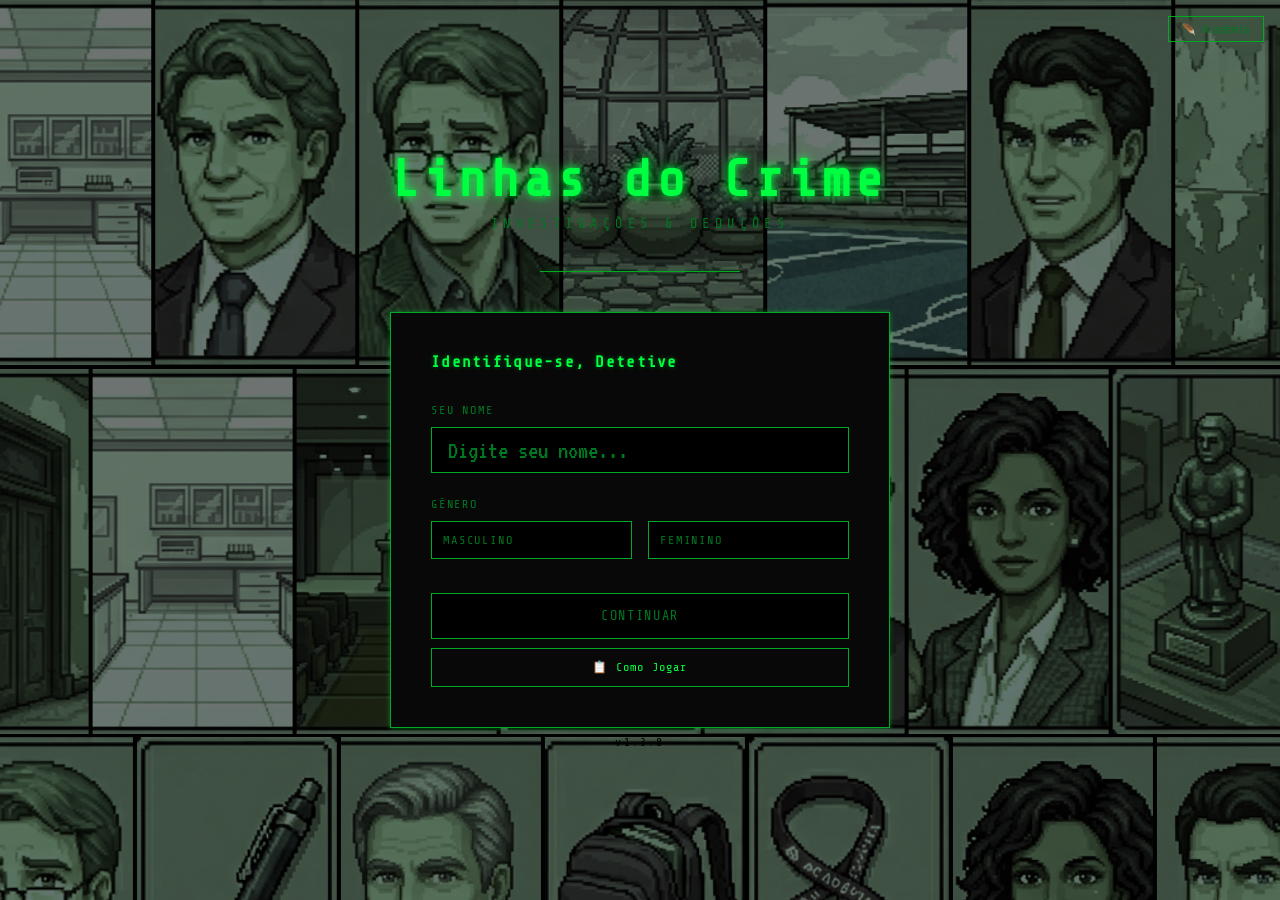
==== commit f2105d8c: "Adiciona versão dinâmica na tela inicial e ajustes visuais - versao.js: arquivo centralizado com a v" ====
--- a/index.html
+++ b/index.html
@@ -46,6 +46,7 @@
     <button class="btn-primario" id="btn-continuar" disabled>Continuar</button>
     <button class="btn-como-jogar" id="btn-como-jogar">📋 Como Jogar</button>
   </div>
+  <p class="logo-versao" id="logo-versao"></p>
 
   <!-- TELA 3: Manual de Investigação -->
   <div class="painel painel-manual oculto" id="tela-como-jogar">
@@ -119,10 +120,14 @@
   </div>
 </div>
 
+<script src="versao.js"></script>
 <script src="casos/registro.js"></script>
 <script src="progresso.js"></script>
 <script src="tema.js"></script>
-<script>Tema.carregar();</script>
+<script>
+  Tema.carregar();
+  document.getElementById("logo-versao").textContent = "v" + VERSAO;
+</script>
 <script>
   // Dados do formulário
   let nomeEscolhido = "";
--- a/style.css
+++ b/style.css
@@ -126,6 +126,15 @@
   background: #001a00;
   border-color: var(--verde);
   box-shadow: var(--glow-fraco);
+}
+
+.logo-versao {
+  font-family: 'Share Tech Mono', monospace;
+  font-size: 0.7rem;
+  color: #000000;
+  letter-spacing: 0.2em;
+  text-align: center;
+  margin-top: 0.5rem;
 }
 
 .separador {
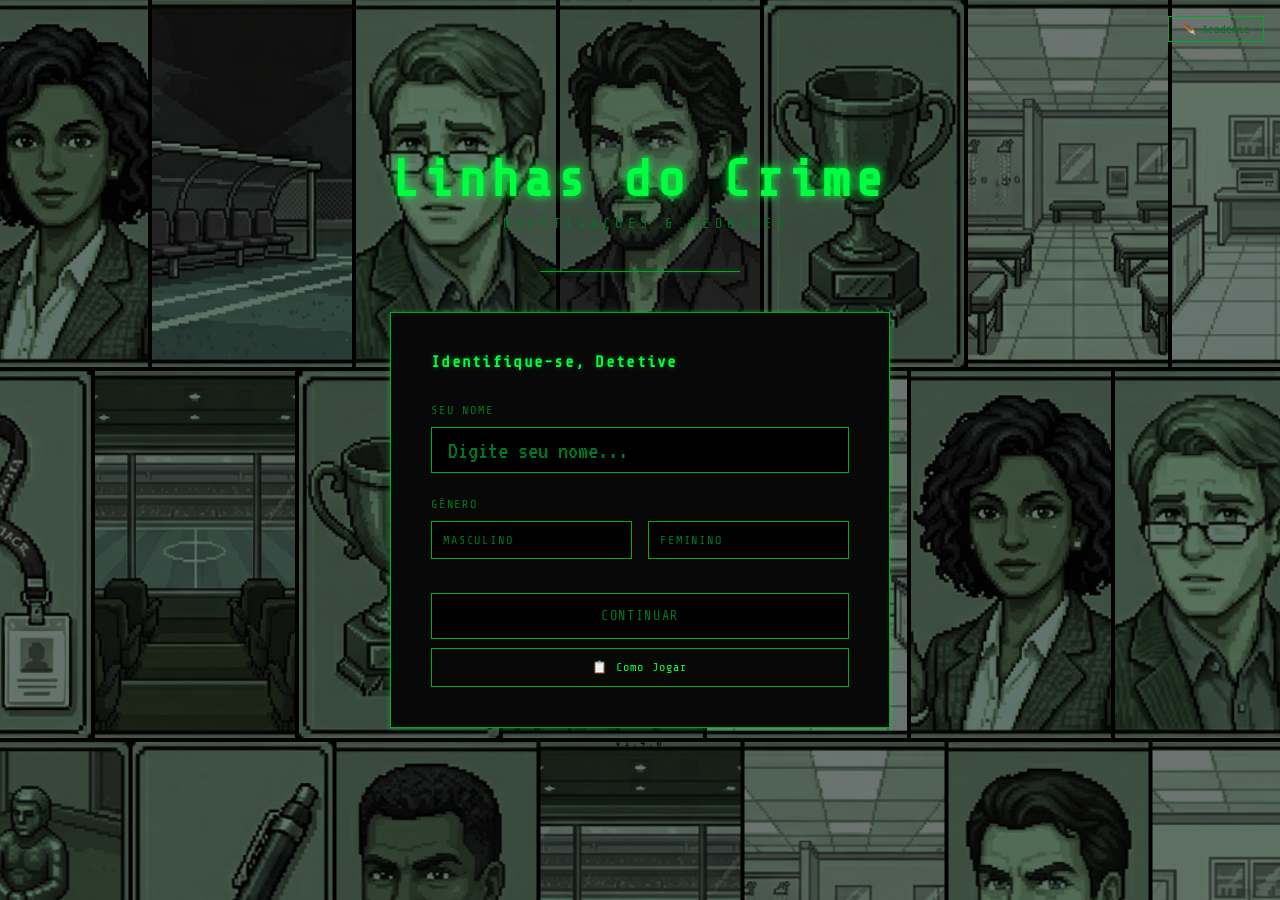
==== commit 61b5695f: "Adiciona caso #20260003 — A Última Final - casos/20260003.js: caso completo com 3 suspeitos (Ronaldo" ====
--- a/index.html
+++ b/index.html
@@ -281,6 +281,7 @@
 <!-- Carrega todos os casos para que os títulos fiquem disponíveis na lista -->
 <script src="casos/20260001.js"></script>
 <script src="casos/20260002.js"></script>
+<script src="casos/20260003.js"></script>
 
 <script>
   // ── Galeria animada infinita ──
